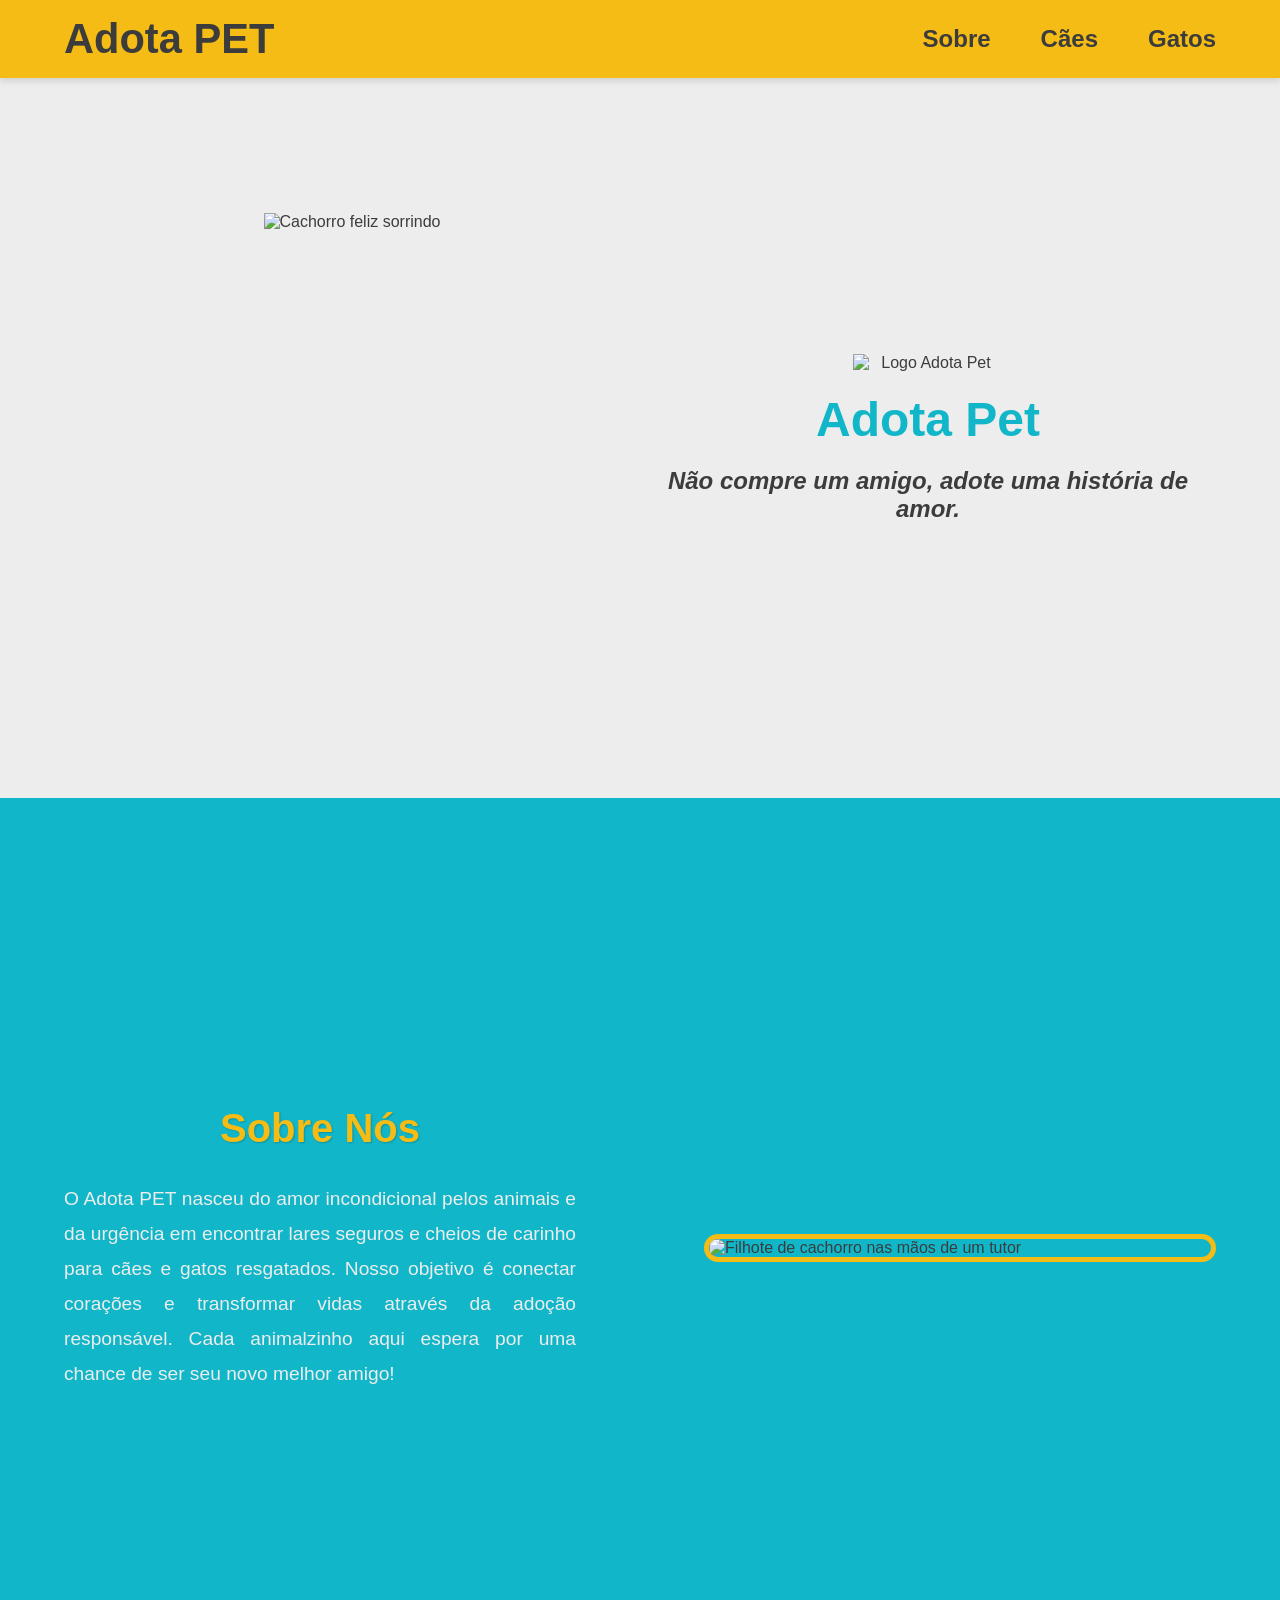
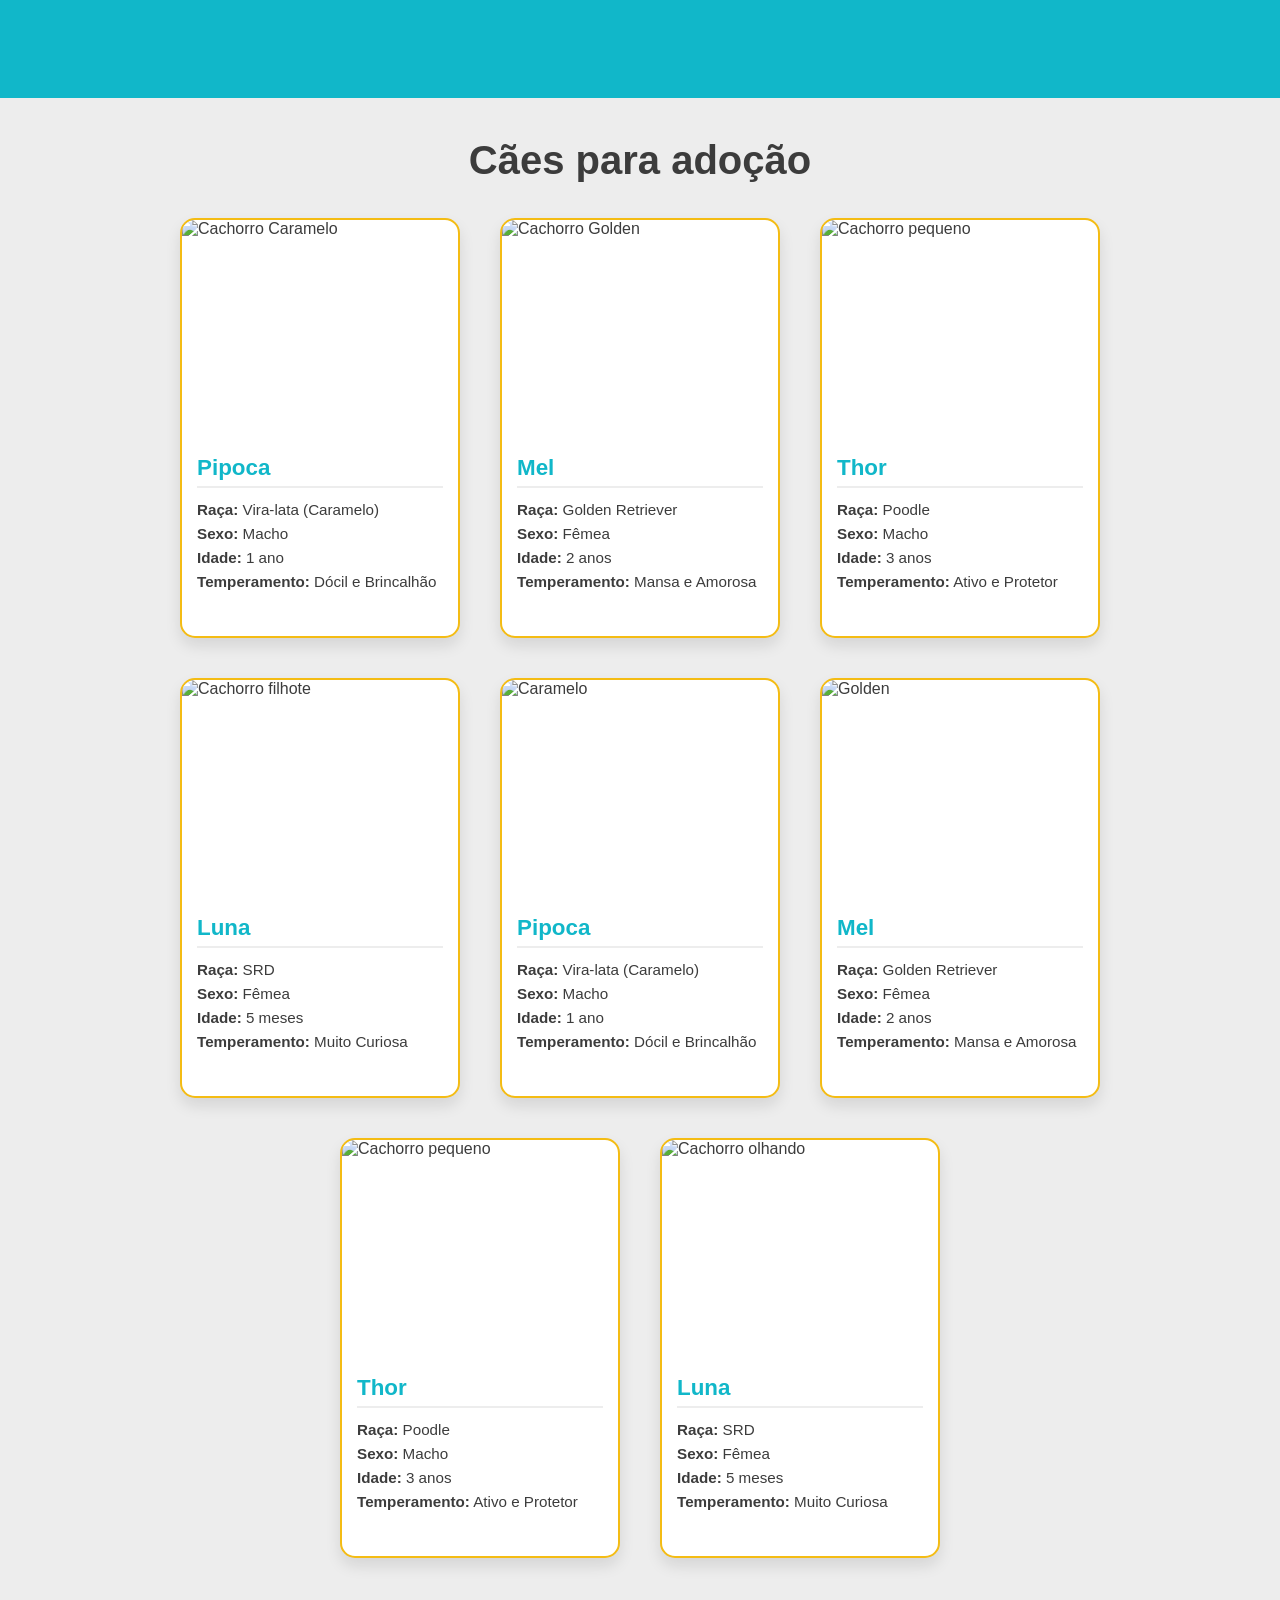
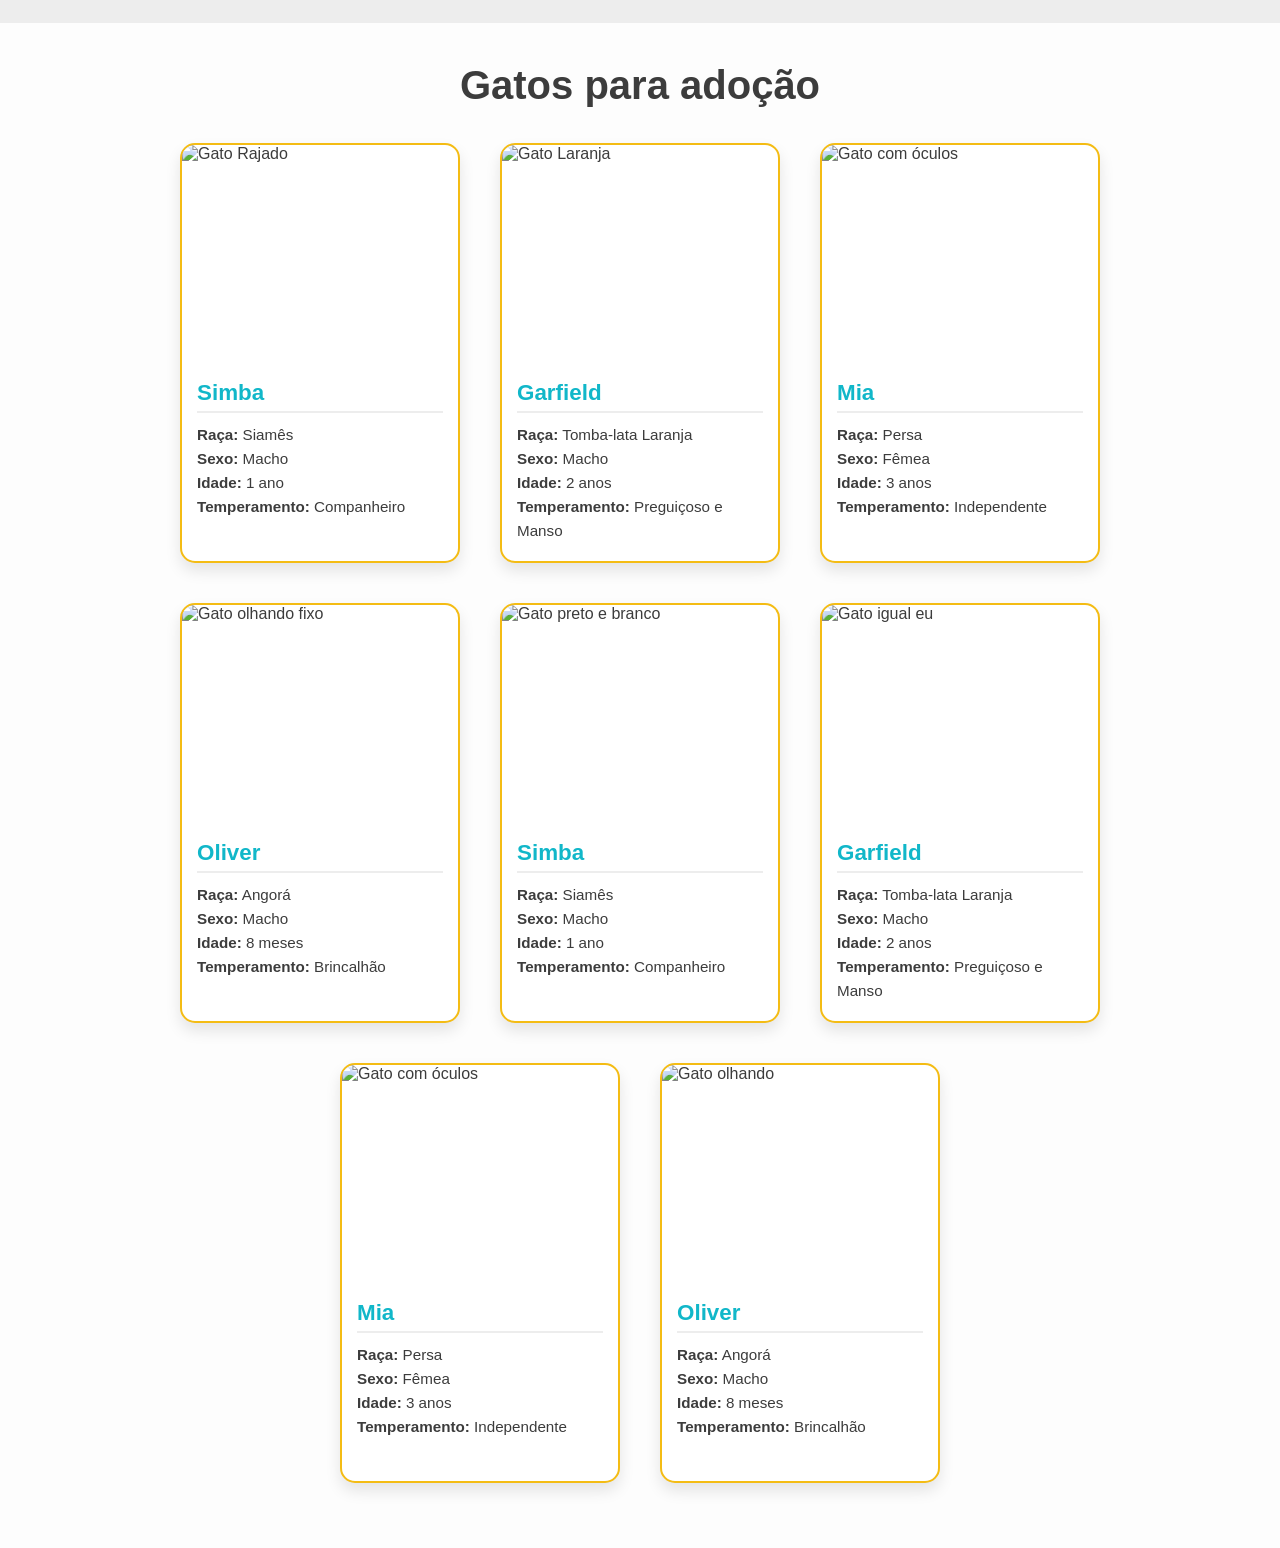
==== index.html @ d6835550 "first.commit" ====
<!DOCTYPE html>
<html lang="pt-br">

<head>
    <meta charset="UTF-8">
    <meta name="viewport" content="width=device-width, initial-scale=1.0">
    <title>Adota PET ❤</title>
    <link rel="stylesheet" href="style.css">
</head>

<body>
    <header>
        <div class="logo">
            <a href="index.html">
                <h1>Adota PET</h1>
            </a>
        </div>
        <nav class="menu">
            <a href="#sobre">Sobre</a>
            <a href="#caes">Cães</a>
            <a href="#gatos">Gatos</a>
        </nav>
    </header>

    <section id="destaque">
        <div class="col-destaque">
            <img src="https://static.vecteezy.com/system/resources/thumbnails/018/871/732/small/cute-and-happy-dog-png.png"
                class="img-destaque" alt="Cachorro feliz sorrindo">
        </div>
        <div class="col-destaque">
            <img src="https://cdn-icons-png.freepik.com/256/13749/13749303.png?semt=ais_white_label"
                class="logo-destaque" alt="Logo Adota Pet">
            <h1>Adota Pet</h1>
            <p>Não compre um amigo, adote uma história de amor.</p>
        </div>
    </section>

    <section id="sobre">
        <div class="col-sobre">
            <h1>Sobre Nós</h1>
            <p>O Adota PET nasceu do amor incondicional pelos animais e da urgência em encontrar lares seguros e cheios
                de carinho para cães e gatos resgatados. Nosso objetivo é conectar corações e transformar vidas através
                da adoção responsável. Cada animalzinho aqui espera por uma chance de ser seu novo melhor amigo!</p>
        </div>
        <div class="col-sobre">
            <img src="https://www.shutterstock.com/image-photo/puppy-little-dog-hands-black-600nw-2709127093.jpg"
                class="img-sobre" alt="Filhote de cachorro nas mãos de um tutor">
        </div>
    </section>

    <section id="caes">
        <h2>Cães para adoção</h2>
        <div class="card-container">
            <article class="card">
                <figure>
                    <img src="https://images.unsplash.com/photo-1543466835-00a7907e9de1?auto=format&fit=crop&q=80&w=400"
                        alt="Cachorro Caramelo">
                </figure>
                <div class="card-info">
                    <h3>Pipoca</h3>
                    <p><strong>Raça:</strong> Vira-lata (Caramelo)</p>
                    <p><strong>Sexo:</strong> Macho</p>
                    <p><strong>Idade:</strong> 1 ano</p>
                    <p><strong>Temperamento:</strong> Dócil e Brincalhão</p>
                </div>
            </article>
            <article class="card">
                <figure>
                    <img src="https://images.unsplash.com/photo-1552053831-71594a27632d?auto=format&fit=crop&q=80&w=400"
                        alt="Cachorro Golden">
                </figure>
                <div class="card-info">
                    <h3>Mel</h3>
                    <p><strong>Raça:</strong> Golden Retriever</p>
                    <p><strong>Sexo:</strong> Fêmea</p>
                    <p><strong>Idade:</strong> 2 anos</p>
                    <p><strong>Temperamento:</strong> Mansa e Amorosa</p>
                </div>
            </article>
            <article class="card">
                <figure>
                    <img src="https://images.unsplash.com/photo-1583511655857-d19b40a7a54e?auto=format&fit=crop&q=80&w=400"
                        alt="Cachorro pequeno">
                </figure>
                <div class="card-info">
                    <h3>Thor</h3>
                    <p><strong>Raça:</strong> Poodle</p>
                    <p><strong>Sexo:</strong> Macho</p>
                    <p><strong>Idade:</strong> 3 anos</p>
                    <p><strong>Temperamento:</strong> Ativo e Protetor</p>
                </div>
            </article>
            <article class="card">
                <figure>
                    <img src="https://images.unsplash.com/photo-1561037404-61cd46aa615b?w=600&auto=format&fit=crop&q=60&ixlib=rb-4.1.0&ixid=M3wxMjA3fDB8MHxzZWFyY2h8M3x8Y2FjaG9ycm9zfGVufDB8fDB8fHww"
                        alt="Cachorro filhote">
                </figure>
                <div class="card-info">
                    <h3>Luna</h3>
                    <p><strong>Raça:</strong> SRD</p>
                    <p><strong>Sexo:</strong> Fêmea</p>
                    <p><strong>Idade:</strong> 5 meses</p>
                    <p><strong>Temperamento:</strong> Muito Curiosa</p>
                </div>
            </article>
            <article class="card">
                <figure>
                    <img src="https://images.unsplash.com/photo-1543466835-00a7907e9de1?auto=format&fit=crop&q=80&w=400"
                        alt="Caramelo">
                </figure>
                <div class="card-info">
                    <h3>Pipoca</h3>
                    <p><strong>Raça:</strong> Vira-lata (Caramelo)</p>
                    <p><strong>Sexo:</strong> Macho</p>
                    <p><strong>Idade:</strong> 1 ano</p>
                    <p><strong>Temperamento:</strong> Dócil e Brincalhão</p>
                </div>
            </article>
            <article class="card">
                <figure>
                    <img src="https://images.unsplash.com/photo-1552053831-71594a27632d?auto=format&fit=crop&q=80&w=400"
                        alt="Golden">
                </figure>
                <div class="card-info">
                    <h3>Mel</h3>
                    <p><strong>Raça:</strong> Golden Retriever</p>
                    <p><strong>Sexo:</strong> Fêmea</p>
                    <p><strong>Idade:</strong> 2 anos</p>
                    <p><strong>Temperamento:</strong> Mansa e Amorosa</p>
                </div>
            </article>
            <article class="card">
                <figure>
                    <img src="https://images.unsplash.com/photo-1583511655857-d19b40a7a54e?auto=format&fit=crop&q=80&w=400"
                        alt="Cachorro pequeno">
                </figure>
                <div class="card-info">
                    <h3>Thor</h3>
                    <p><strong>Raça:</strong> Poodle</p>
                    <p><strong>Sexo:</strong> Macho</p>
                    <p><strong>Idade:</strong> 3 anos</p>
                    <p><strong>Temperamento:</strong> Ativo e Protetor</p>
                </div>
            </article>
            <article class="card">
                <figure>
                    <img src="https://images.unsplash.com/photo-1561037404-61cd46aa615b?w=600&auto=format&fit=crop&q=60&ixlib=rb-4.1.0&ixid=M3wxMjA3fDB8MHxzZWFyY2h8M3x8Y2FjaG9ycm9zfGVufDB8fDB8fHww"
                        alt="Cachorro olhando">
                </figure>
                <div class="card-info">
                    <h3>Luna</h3>
                    <p><strong>Raça:</strong> SRD</p>
                    <p><strong>Sexo:</strong> Fêmea</p>
                    <p><strong>Idade:</strong> 5 meses</p>
                    <p><strong>Temperamento:</strong> Muito Curiosa</p>
                </div>
            </article>
        </div>
    </section>

    <section id="gatos">
        <h2>Gatos para adoção</h2>
        <div class="card-container">
            <article class="card">
                <figure>
                    <img src="https://images.unsplash.com/photo-1514888286974-6c03e2ca1dba?auto=format&fit=crop&q=80&w=400"
                        alt="Gato Rajado">
                </figure>
                <div class="card-info">
                    <h3>Simba</h3>
                    <p><strong>Raça:</strong> Siamês</p>
                    <p><strong>Sexo:</strong> Macho</p>
                    <p><strong>Idade:</strong> 1 ano</p>
                    <p><strong>Temperamento:</strong> Companheiro</p>
                </div>
            </article>
            <article class="card">
                <figure>
                    <img src="https://images.unsplash.com/photo-1573865526739-10659fec78a5?auto=format&fit=crop&q=80&w=400"
                        alt="Gato Laranja">
                </figure>
                <div class="card-info">
                    <h3>Garfield</h3>
                    <p><strong>Raça:</strong> Tomba-lata Laranja</p>
                    <p><strong>Sexo:</strong> Macho</p>
                    <p><strong>Idade:</strong> 2 anos</p>
                    <p><strong>Temperamento:</strong> Preguiçoso e Manso</p>
                </div>
            </article>
            <article class="card">
                <figure>
                    <img src="https://images.unsplash.com/photo-1533738363-b7f9aef128ce?auto=format&fit=crop&q=80&w=400"
                        alt="Gato com óculos">
                </figure>
                <div class="card-info">
                    <h3>Mia</h3>
                    <p><strong>Raça:</strong> Persa</p>
                    <p><strong>Sexo:</strong> Fêmea</p>
                    <p><strong>Idade:</strong> 3 anos</p>
                    <p><strong>Temperamento:</strong> Independente</p>
                </div>
            </article>
            <article class="card">
                <figure>
                    <img src="https://images.unsplash.com/photo-1495360010541-f48722b34f7d?auto=format&fit=crop&q=80&w=400"
                        alt="Gato olhando fixo">
                </figure>
                <div class="card-info">
                    <h3>Oliver</h3>
                    <p><strong>Raça:</strong> Angorá</p>
                    <p><strong>Sexo:</strong> Macho</p>
                    <p><strong>Idade:</strong> 8 meses</p>
                    <p><strong>Temperamento:</strong> Brincalhão</p>
                </div>
            </article>
            <article class="card">
                <figure>
                    <img src="https://images.unsplash.com/photo-1514888286974-6c03e2ca1dba?auto=format&fit=crop&q=80&w=400"
                        alt="Gato preto e branco">
                </figure>
                <div class="card-info">
                    <h3>Simba</h3>
                    <p><strong>Raça:</strong> Siamês</p>
                    <p><strong>Sexo:</strong> Macho</p>
                    <p><strong>Idade:</strong> 1 ano</p>
                    <p><strong>Temperamento:</strong> Companheiro</p>
                </div>
            </article>
            <article class="card">
                <figure>
                    <img src="https://images.unsplash.com/photo-1573865526739-10659fec78a5?auto=format&fit=crop&q=80&w=400"
                        alt="Gato igual eu">
                </figure>
                <div class="card-info">
                    <h3>Garfield</h3>
                    <p><strong>Raça:</strong> Tomba-lata Laranja</p>
                    <p><strong>Sexo:</strong> Macho</p>
                    <p><strong>Idade:</strong> 2 anos</p>
                    <p><strong>Temperamento:</strong> Preguiçoso e Manso</p>
                </div>
            </article>
            <article class="card">
                <figure>
                    <img src="https://images.unsplash.com/photo-1533738363-b7f9aef128ce?auto=format&fit=crop&q=80&w=400"
                        alt="Gato com óculos">
                </figure>
                <div class="card-info">
                    <h3>Mia</h3>
                    <p><strong>Raça:</strong> Persa</p>
                    <p><strong>Sexo:</strong> Fêmea</p>
                    <p><strong>Idade:</strong> 3 anos</p>
                    <p><strong>Temperamento:</strong> Independente</p>
                </div>
            </article>
            <article class="card">
                <figure>
                    <img src="https://images.unsplash.com/photo-1495360010541-f48722b34f7d?auto=format&fit=crop&q=80&w=400"
                        alt="Gato olhando">
                </figure>
                <div class="card-info">
                    <h3>Oliver</h3>
                    <p><strong>Raça:</strong> Angorá</p>
                    <p><strong>Sexo:</strong> Macho</p>
                    <p><strong>Idade:</strong> 8 meses</p>
                    <p><strong>Temperamento:</strong> Brincalhão</p>
                </div>
            </article>
        </div>
    </section>

</body>

</html>
---- style.css ----
/* CSS */

:root {
    --cor-principal: #f4bc14;
    --cor-texto: #3c3c3c;
    --cor-fundo: #ededed;
    --cor-fundo-alternativo: #fdfdfd;
    --cor-secundaria: #11b7c9;
}

* {
    margin: 0;
    padding: 0;
    box-sizing: border-box;
}

body {
    font-family: Verdana, Geneva, Tahoma, sans-serif;
    background-color: var(--cor-fundo);
    color: var(--cor-texto);
}

html {
    scroll-behavior: smooth;
}

a {
    text-decoration: none;
    transition: all 0.3s ease;
}

.logo a {
    color: var(--cor-texto);
    font-size: 1.3em;
    font-weight: bold;
}

.menu {
    display: flex;
    gap: 50px;
}

.menu a {
    color: var(--cor-texto);
    font-size: 1.5em;
    font-weight: bold;
}

.menu a:hover {
    text-decoration: none;
    color: white;
    transform: scale(1.1);
}

header {
    padding: 15px 5%;
    background-color: var(--cor-principal);
    display: flex;
    justify-content: space-between;
    align-items: center;
    position: sticky;
    top: 0;
    z-index: 1000;
    box-shadow: 0 4px 6px rgba(0,0,0,0.1);
}

#destaque {
    min-height: 80vh;
    background-color: var(--cor-fundo);
    display: flex;
    justify-content: center;
    align-items: center;
    padding: 15px 5%;
}

.col-destaque {
    width: 50%;
    height: 500px;
    text-align: center;
    display: flex;
    flex-direction: column;
    justify-content: center;
    align-items: center;
}

.img-destaque {
    height: 100%;
    max-height: 450px;
    margin: 0 auto;
    object-fit: contain;
}

.logo-destaque {
    width: 150px;
}

.col-destaque h1 {
    color: var(--cor-secundaria);
    font-weight: bold;
    font-size: 3.0em;
    margin-top: 20px;
}

.col-destaque p {
    color: var(--cor-texto);
    font-size: 1.5em;
    margin-top: 20px;
    font-style: italic;
    font-weight: bold;
}

#sobre {
    min-height: 100vh;
    display: flex;
    justify-content: center;
    align-items: center;
    background-color: var(--cor-secundaria);
}

.col-sobre {
    width: 50%;
    height: 100vh;
    padding: 20px 5%;
    display: flex;
    justify-content: center;
    align-items: center;
    flex-direction: column;
}

.img-sobre {
    width: 100%;
    max-height: 400px;
    object-fit: cover;
    border-radius: 20px;
    border: 5px solid var(--cor-principal);
}

.col-sobre h1 {
    font-size: 2.5em;
    margin-bottom: 30px;
    color: var(--cor-principal);
    text-shadow: 1px 1px 2px rgba(0,0,0,0.2);
}

.col-sobre p {
    font-size: 1.2em;
    line-height: 35px;
    font-weight: 400;
    color: var(--cor-fundo);
    text-align: justify;
}

#caes {
    min-height: 100vh;
    background-color: var(--cor-fundo);
    padding-bottom: 50px;
}

#gatos {
    min-height: 100vh;
    background-color: var(--cor-fundo-alternativo);
    padding-bottom: 50px;
}

#gatos h2, #caes h2 {
    font-size: 2.5em;
    width: 100%;
    padding: 40px 20px 20px 20px;
    text-align: center;
    color: var(--cor-texto);
}

.card-container {
    padding: 15px 5%;
    display: flex;
    flex-direction: row;
    flex-wrap: wrap;
    justify-content: center;
    gap: 40px;
}

.card {
    width: 280px;
    height: 420px;
    border: 2px solid var(--cor-principal);
    border-radius: 15px;
    box-shadow: 0 8px 15px rgba(0, 0, 0, 0.1);
    background-color: white;
    overflow: hidden;
    transition: transform 0.3s ease, box-shadow 0.3s ease;
}

.card figure {
    width: 100%;
    height: 220px;
    overflow: hidden;
}

.card figure img {
    width: 100%;
    height: 100%;
    object-fit: cover;
}

.card-info {
    padding: 15px;
}

.card h3 {
    font-size: 1.4em;
    color: var(--cor-secundaria);
    margin-bottom: 10px;
    border-bottom: 2px solid var(--cor-fundo);
    padding-bottom: 5px;
}

.card p {
    font-size: 0.95em;
    line-height: 24px;
    color: var(--cor-texto);
}
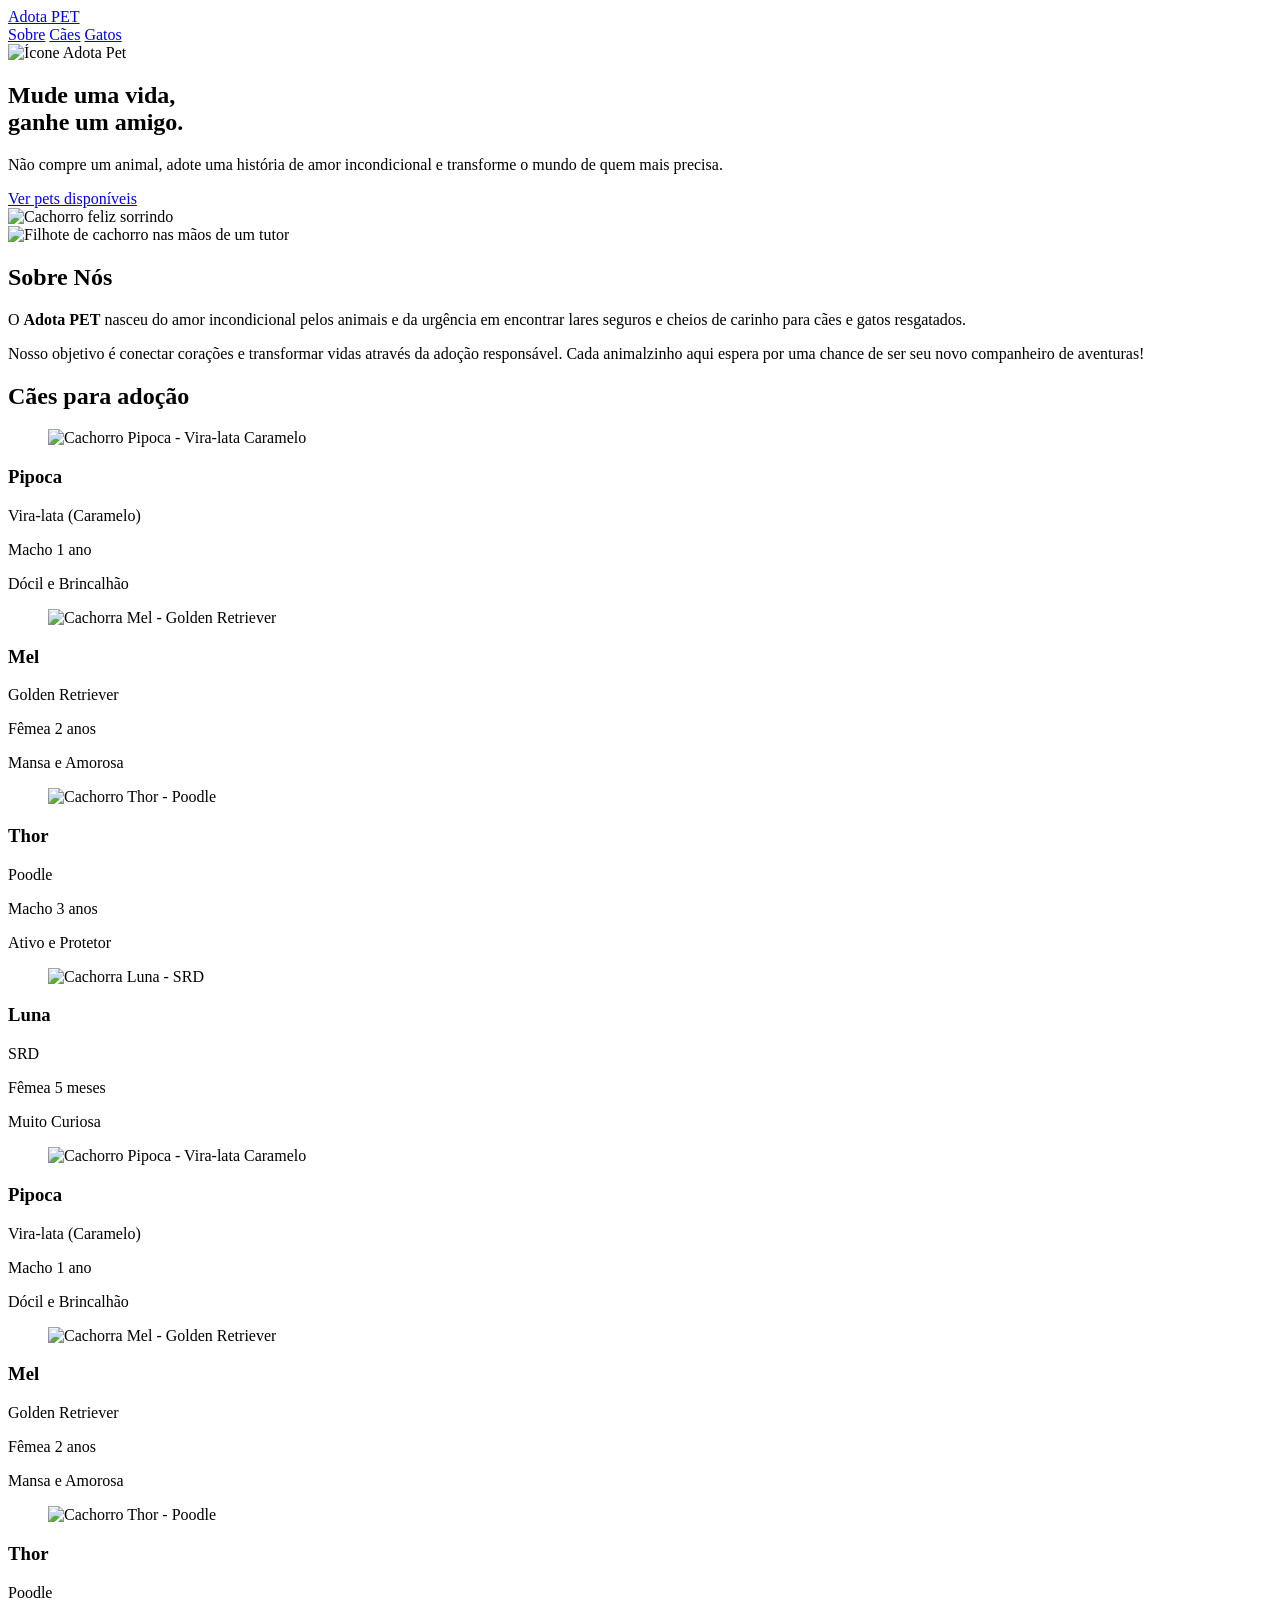
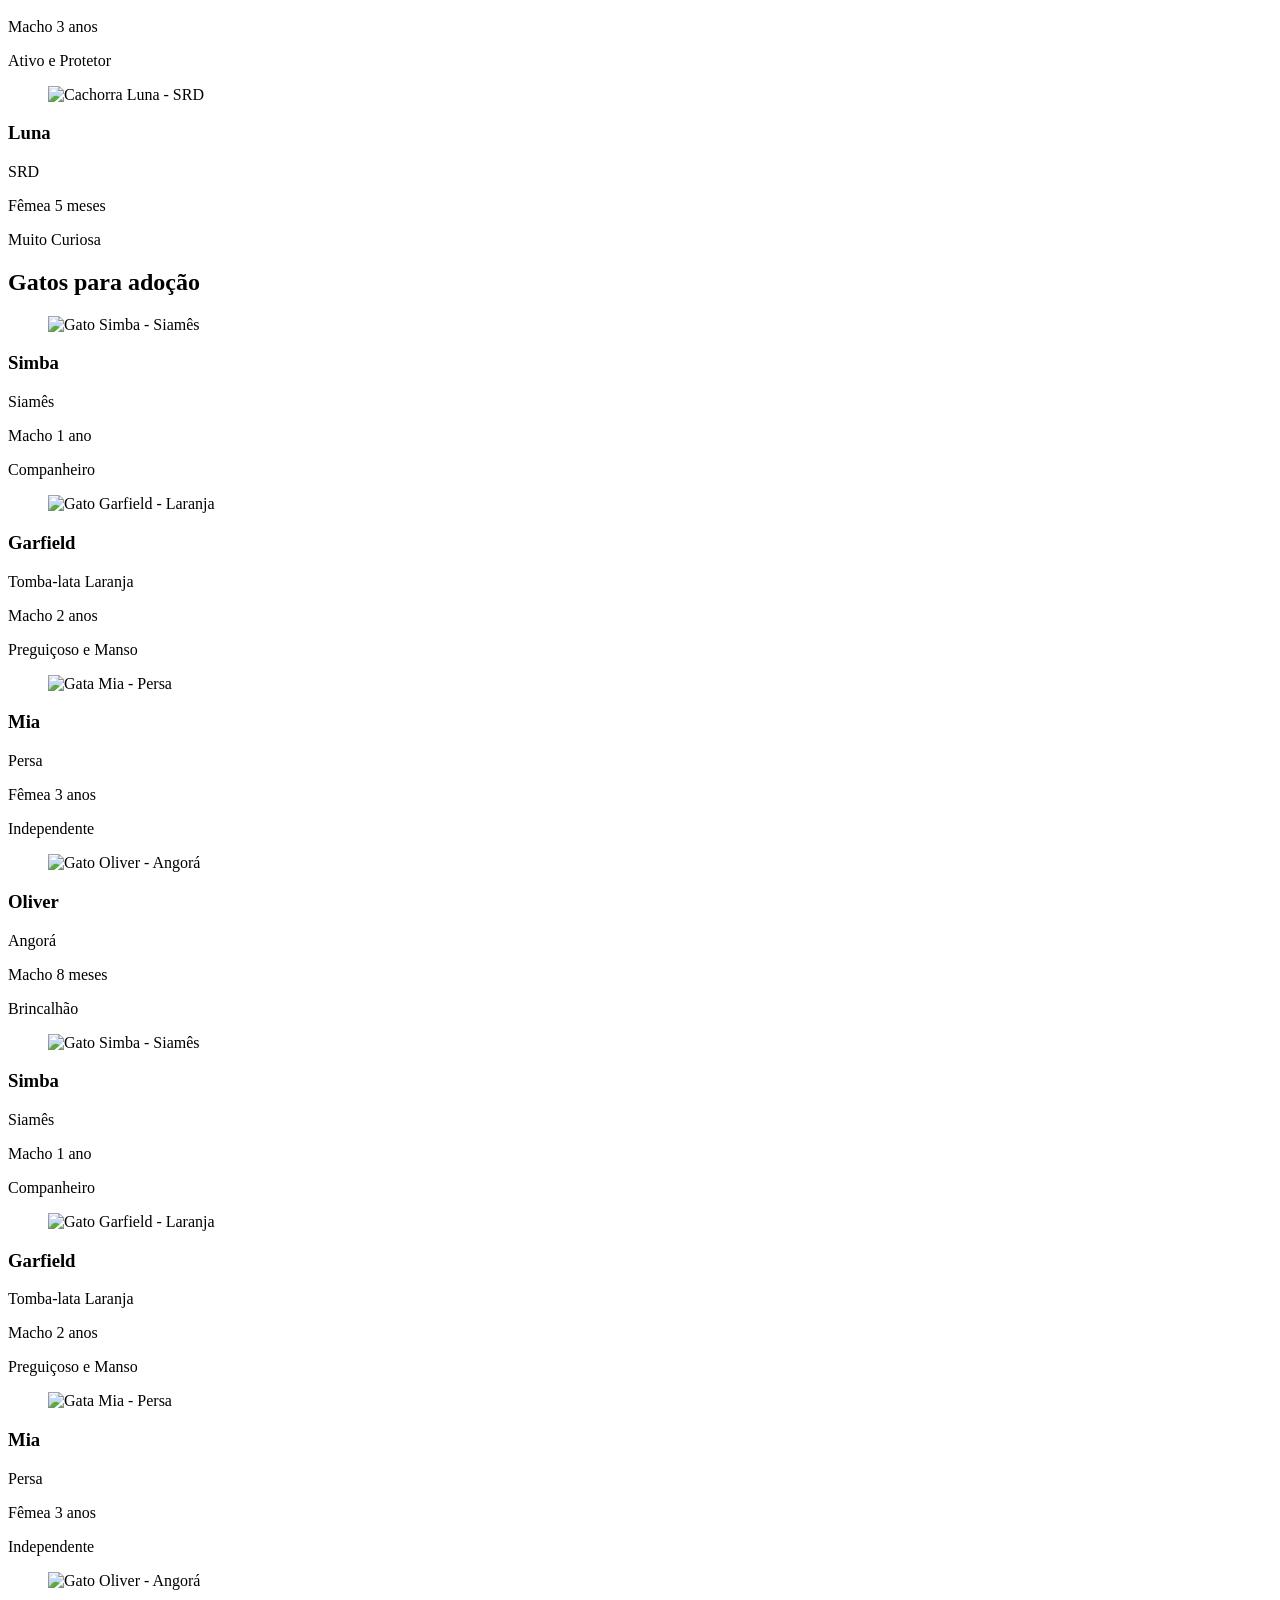
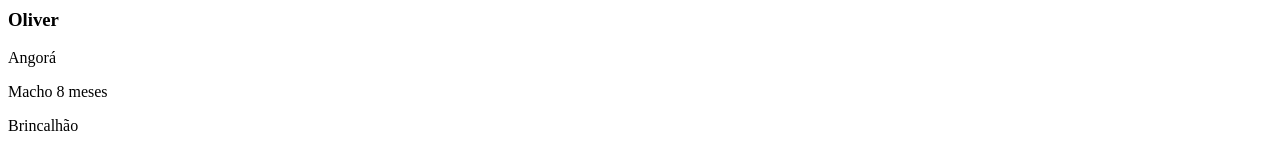
==== commit 2a72ae7f: "Alteração" ====
--- a/index.html
+++ b/index.html
@@ -4,15 +4,22 @@
 <head>
     <meta charset="UTF-8">
     <meta name="viewport" content="width=device-width, initial-scale=1.0">
-    <title>Adota PET ❤</title>
-    <link rel="stylesheet" href="style.css">
+    <title>Adota PET ❤ | Encontre seu novo melhor amigo</title>
+
+    <!-- Google Fonts: Plus Jakarta Sans para um visual limpo e premium -->
+    <link rel="preconnect" href="https://fonts.googleapis.com">
+    <link rel="preconnect" href="https://fonts.gstatic.com" crossorigin>
+    <link href="https://fonts.googleapis.com/css2?family=Plus+Jakarta+Sans:wght@400;500;600;700;800&display=swap"
+        rel="stylesheet">
+
+    <link rel="stylesheet" href="style1.css">
 </head>
 
 <body>
-    <header>
+    <header id="header">
         <div class="logo">
             <a href="index.html">
-                <h1>Adota PET</h1>
+                <span class="logo-highlight">Adota</span> PET
             </a>
         </div>
         <nav class="menu">
@@ -22,252 +29,328 @@
         </nav>
     </header>
 
-    <section id="destaque">
-        <div class="col-destaque">
-            <img src="https://static.vecteezy.com/system/resources/thumbnails/018/871/732/small/cute-and-happy-dog-png.png"
-                class="img-destaque" alt="Cachorro feliz sorrindo">
-        </div>
-        <div class="col-destaque">
-            <img src="https://cdn-icons-png.freepik.com/256/13749/13749303.png?semt=ais_white_label"
-                class="logo-destaque" alt="Logo Adota Pet">
-            <h1>Adota Pet</h1>
-            <p>Não compre um amigo, adote uma história de amor.</p>
-        </div>
-    </section>
-
-    <section id="sobre">
-        <div class="col-sobre">
-            <h1>Sobre Nós</h1>
-            <p>O Adota PET nasceu do amor incondicional pelos animais e da urgência em encontrar lares seguros e cheios
-                de carinho para cães e gatos resgatados. Nosso objetivo é conectar corações e transformar vidas através
-                da adoção responsável. Cada animalzinho aqui espera por uma chance de ser seu novo melhor amigo!</p>
-        </div>
-        <div class="col-sobre">
-            <img src="https://www.shutterstock.com/image-photo/puppy-little-dog-hands-black-600nw-2709127093.jpg"
-                class="img-sobre" alt="Filhote de cachorro nas mãos de um tutor">
-        </div>
-    </section>
-
-    <section id="caes">
-        <h2>Cães para adoção</h2>
-        <div class="card-container">
-            <article class="card">
-                <figure>
-                    <img src="https://images.unsplash.com/photo-1543466835-00a7907e9de1?auto=format&fit=crop&q=80&w=400"
-                        alt="Cachorro Caramelo">
-                </figure>
-                <div class="card-info">
-                    <h3>Pipoca</h3>
-                    <p><strong>Raça:</strong> Vira-lata (Caramelo)</p>
-                    <p><strong>Sexo:</strong> Macho</p>
-                    <p><strong>Idade:</strong> 1 ano</p>
-                    <p><strong>Temperamento:</strong> Dócil e Brincalhão</p>
-                </div>
-            </article>
-            <article class="card">
-                <figure>
-                    <img src="https://images.unsplash.com/photo-1552053831-71594a27632d?auto=format&fit=crop&q=80&w=400"
-                        alt="Cachorro Golden">
-                </figure>
-                <div class="card-info">
-                    <h3>Mel</h3>
-                    <p><strong>Raça:</strong> Golden Retriever</p>
-                    <p><strong>Sexo:</strong> Fêmea</p>
-                    <p><strong>Idade:</strong> 2 anos</p>
-                    <p><strong>Temperamento:</strong> Mansa e Amorosa</p>
-                </div>
-            </article>
-            <article class="card">
-                <figure>
-                    <img src="https://images.unsplash.com/photo-1583511655857-d19b40a7a54e?auto=format&fit=crop&q=80&w=400"
-                        alt="Cachorro pequeno">
-                </figure>
-                <div class="card-info">
-                    <h3>Thor</h3>
-                    <p><strong>Raça:</strong> Poodle</p>
-                    <p><strong>Sexo:</strong> Macho</p>
-                    <p><strong>Idade:</strong> 3 anos</p>
-                    <p><strong>Temperamento:</strong> Ativo e Protetor</p>
-                </div>
-            </article>
-            <article class="card">
-                <figure>
-                    <img src="https://images.unsplash.com/photo-1561037404-61cd46aa615b?w=600&auto=format&fit=crop&q=60&ixlib=rb-4.1.0&ixid=M3wxMjA3fDB8MHxzZWFyY2h8M3x8Y2FjaG9ycm9zfGVufDB8fDB8fHww"
-                        alt="Cachorro filhote">
-                </figure>
-                <div class="card-info">
-                    <h3>Luna</h3>
-                    <p><strong>Raça:</strong> SRD</p>
-                    <p><strong>Sexo:</strong> Fêmea</p>
-                    <p><strong>Idade:</strong> 5 meses</p>
-                    <p><strong>Temperamento:</strong> Muito Curiosa</p>
-                </div>
-            </article>
-            <article class="card">
-                <figure>
-                    <img src="https://images.unsplash.com/photo-1543466835-00a7907e9de1?auto=format&fit=crop&q=80&w=400"
-                        alt="Caramelo">
-                </figure>
-                <div class="card-info">
-                    <h3>Pipoca</h3>
-                    <p><strong>Raça:</strong> Vira-lata (Caramelo)</p>
-                    <p><strong>Sexo:</strong> Macho</p>
-                    <p><strong>Idade:</strong> 1 ano</p>
-                    <p><strong>Temperamento:</strong> Dócil e Brincalhão</p>
-                </div>
-            </article>
-            <article class="card">
-                <figure>
-                    <img src="https://images.unsplash.com/photo-1552053831-71594a27632d?auto=format&fit=crop&q=80&w=400"
-                        alt="Golden">
-                </figure>
-                <div class="card-info">
-                    <h3>Mel</h3>
-                    <p><strong>Raça:</strong> Golden Retriever</p>
-                    <p><strong>Sexo:</strong> Fêmea</p>
-                    <p><strong>Idade:</strong> 2 anos</p>
-                    <p><strong>Temperamento:</strong> Mansa e Amorosa</p>
-                </div>
-            </article>
-            <article class="card">
-                <figure>
-                    <img src="https://images.unsplash.com/photo-1583511655857-d19b40a7a54e?auto=format&fit=crop&q=80&w=400"
-                        alt="Cachorro pequeno">
-                </figure>
-                <div class="card-info">
-                    <h3>Thor</h3>
-                    <p><strong>Raça:</strong> Poodle</p>
-                    <p><strong>Sexo:</strong> Macho</p>
-                    <p><strong>Idade:</strong> 3 anos</p>
-                    <p><strong>Temperamento:</strong> Ativo e Protetor</p>
-                </div>
-            </article>
-            <article class="card">
-                <figure>
-                    <img src="https://images.unsplash.com/photo-1561037404-61cd46aa615b?w=600&auto=format&fit=crop&q=60&ixlib=rb-4.1.0&ixid=M3wxMjA3fDB8MHxzZWFyY2h8M3x8Y2FjaG9ycm9zfGVufDB8fDB8fHww"
-                        alt="Cachorro olhando">
-                </figure>
-                <div class="card-info">
-                    <h3>Luna</h3>
-                    <p><strong>Raça:</strong> SRD</p>
-                    <p><strong>Sexo:</strong> Fêmea</p>
-                    <p><strong>Idade:</strong> 5 meses</p>
-                    <p><strong>Temperamento:</strong> Muito Curiosa</p>
-                </div>
-            </article>
-        </div>
-    </section>
-
-    <section id="gatos">
-        <h2>Gatos para adoção</h2>
-        <div class="card-container">
-            <article class="card">
-                <figure>
-                    <img src="https://images.unsplash.com/photo-1514888286974-6c03e2ca1dba?auto=format&fit=crop&q=80&w=400"
-                        alt="Gato Rajado">
-                </figure>
-                <div class="card-info">
-                    <h3>Simba</h3>
-                    <p><strong>Raça:</strong> Siamês</p>
-                    <p><strong>Sexo:</strong> Macho</p>
-                    <p><strong>Idade:</strong> 1 ano</p>
-                    <p><strong>Temperamento:</strong> Companheiro</p>
-                </div>
-            </article>
-            <article class="card">
-                <figure>
-                    <img src="https://images.unsplash.com/photo-1573865526739-10659fec78a5?auto=format&fit=crop&q=80&w=400"
-                        alt="Gato Laranja">
-                </figure>
-                <div class="card-info">
-                    <h3>Garfield</h3>
-                    <p><strong>Raça:</strong> Tomba-lata Laranja</p>
-                    <p><strong>Sexo:</strong> Macho</p>
-                    <p><strong>Idade:</strong> 2 anos</p>
-                    <p><strong>Temperamento:</strong> Preguiçoso e Manso</p>
-                </div>
-            </article>
-            <article class="card">
-                <figure>
-                    <img src="https://images.unsplash.com/photo-1533738363-b7f9aef128ce?auto=format&fit=crop&q=80&w=400"
-                        alt="Gato com óculos">
-                </figure>
-                <div class="card-info">
-                    <h3>Mia</h3>
-                    <p><strong>Raça:</strong> Persa</p>
-                    <p><strong>Sexo:</strong> Fêmea</p>
-                    <p><strong>Idade:</strong> 3 anos</p>
-                    <p><strong>Temperamento:</strong> Independente</p>
-                </div>
-            </article>
-            <article class="card">
-                <figure>
-                    <img src="https://images.unsplash.com/photo-1495360010541-f48722b34f7d?auto=format&fit=crop&q=80&w=400"
-                        alt="Gato olhando fixo">
-                </figure>
-                <div class="card-info">
-                    <h3>Oliver</h3>
-                    <p><strong>Raça:</strong> Angorá</p>
-                    <p><strong>Sexo:</strong> Macho</p>
-                    <p><strong>Idade:</strong> 8 meses</p>
-                    <p><strong>Temperamento:</strong> Brincalhão</p>
-                </div>
-            </article>
-            <article class="card">
-                <figure>
-                    <img src="https://images.unsplash.com/photo-1514888286974-6c03e2ca1dba?auto=format&fit=crop&q=80&w=400"
-                        alt="Gato preto e branco">
-                </figure>
-                <div class="card-info">
-                    <h3>Simba</h3>
-                    <p><strong>Raça:</strong> Siamês</p>
-                    <p><strong>Sexo:</strong> Macho</p>
-                    <p><strong>Idade:</strong> 1 ano</p>
-                    <p><strong>Temperamento:</strong> Companheiro</p>
-                </div>
-            </article>
-            <article class="card">
-                <figure>
-                    <img src="https://images.unsplash.com/photo-1573865526739-10659fec78a5?auto=format&fit=crop&q=80&w=400"
-                        alt="Gato igual eu">
-                </figure>
-                <div class="card-info">
-                    <h3>Garfield</h3>
-                    <p><strong>Raça:</strong> Tomba-lata Laranja</p>
-                    <p><strong>Sexo:</strong> Macho</p>
-                    <p><strong>Idade:</strong> 2 anos</p>
-                    <p><strong>Temperamento:</strong> Preguiçoso e Manso</p>
-                </div>
-            </article>
-            <article class="card">
-                <figure>
-                    <img src="https://images.unsplash.com/photo-1533738363-b7f9aef128ce?auto=format&fit=crop&q=80&w=400"
-                        alt="Gato com óculos">
-                </figure>
-                <div class="card-info">
-                    <h3>Mia</h3>
-                    <p><strong>Raça:</strong> Persa</p>
-                    <p><strong>Sexo:</strong> Fêmea</p>
-                    <p><strong>Idade:</strong> 3 anos</p>
-                    <p><strong>Temperamento:</strong> Independente</p>
-                </div>
-            </article>
-            <article class="card">
-                <figure>
-                    <img src="https://images.unsplash.com/photo-1495360010541-f48722b34f7d?auto=format&fit=crop&q=80&w=400"
-                        alt="Gato olhando">
-                </figure>
-                <div class="card-info">
-                    <h3>Oliver</h3>
-                    <p><strong>Raça:</strong> Angorá</p>
-                    <p><strong>Sexo:</strong> Macho</p>
-                    <p><strong>Idade:</strong> 8 meses</p>
-                    <p><strong>Temperamento:</strong> Brincalhão</p>
-                </div>
-            </article>
-        </div>
-    </section>
-
+    <main>
+        <section id="destaque">
+            <div class="container destaque-container">
+                <div class="col-destaque text-content">
+                    <img src="https://cdn-icons-png.freepik.com/256/13749/13749303.png?semt=ais_white_label"
+                        class="logo-destaque" alt="Ícone Adota Pet">
+                    <h1>Mude uma vida,<br>ganhe um <span>amigo.</span></h1>
+                    <p>Não compre um animal, adote uma história de amor incondicional e transforme o mundo de quem mais
+                        precisa.</p>
+                    <a href="#caes" class="btn-primary">Ver pets disponíveis</a>
+                </div>
+                <div class="col-destaque image-content">
+                    <img src="https://static.vecteezy.com/system/resources/thumbnails/018/871/732/small/cute-and-happy-dog-png.png"
+                        class="img-destaque" alt="Cachorro feliz sorrindo">
+                </div>
+            </div>
+        </section>
+
+        <section id="sobre">
+            <div class="container sobre-container">
+                <div class="col-sobre image-content">
+                    <div class="image-wrapper">
+                        <img src="https://www.shutterstock.com/image-photo/puppy-little-dog-hands-black-600nw-2709127093.jpg"
+                            class="img-sobre" alt="Filhote de cachorro nas mãos de um tutor" loading="lazy">
+                    </div>
+                </div>
+                <div class="col-sobre text-content">
+                    <h2>Sobre Nós</h2>
+                    <p>O <strong>Adota PET</strong> nasceu do amor incondicional pelos animais e da urgência em
+                        encontrar lares seguros e cheios de carinho para cães e gatos resgatados.</p>
+                    <p>Nosso objetivo é conectar corações e transformar vidas através da adoção responsável. Cada
+                        animalzinho aqui espera por uma chance de ser seu novo companheiro de aventuras!</p>
+                </div>
+            </div>
+        </section>
+
+        <section id="caes" class="pet-section">
+            <div class="container">
+                <h2 class="section-title">Cães para adoção</h2>
+                <div class="card-grid">
+                    <!-- Pet 1 -->
+                    <article class="card">
+                        <figure>
+                            <img src="https://images.unsplash.com/photo-1543466835-00a7907e9de1?auto=format&fit=crop&q=80&w=400"
+                                alt="Cachorro Pipoca - Vira-lata Caramelo" loading="lazy">
+                        </figure>
+                        <div class="card-info">
+                            <h3>Pipoca</h3>
+                            <p class="breed">Vira-lata (Caramelo)</p>
+                            <div class="badges">
+                                <span class="badge badge-male">Macho</span>
+                                <span class="badge badge-age">1 ano</span>
+                            </div>
+                            <p class="temperament">Dócil e Brincalhão</p>
+                        </div>
+                    </article>
+
+                    <!-- Pet 2 -->
+                    <article class="card">
+                        <figure>
+                            <img src="https://images.unsplash.com/photo-1552053831-71594a27632d?auto=format&fit=crop&q=80&w=400"
+                                alt="Cachorra Mel - Golden Retriever" loading="lazy">
+                        </figure>
+                        <div class="card-info">
+                            <h3>Mel</h3>
+                            <p class="breed">Golden Retriever</p>
+                            <div class="badges">
+                                <span class="badge badge-female">Fêmea</span>
+                                <span class="badge badge-age">2 anos</span>
+                            </div>
+                            <p class="temperament">Mansa e Amorosa</p>
+                        </div>
+                    </article>
+
+                    <!-- Pet 3 -->
+                    <article class="card">
+                        <figure>
+                            <img src="https://images.unsplash.com/photo-1583511655857-d19b40a7a54e?auto=format&fit=crop&q=80&w=400"
+                                alt="Cachorro Thor - Poodle" loading="lazy">
+                        </figure>
+                        <div class="card-info">
+                            <h3>Thor</h3>
+                            <p class="breed">Poodle</p>
+                            <div class="badges">
+                                <span class="badge badge-male">Macho</span>
+                                <span class="badge badge-age">3 anos</span>
+                            </div>
+                            <p class="temperament">Ativo e Protetor</p>
+                        </div>
+                    </article>
+
+                    <!-- Pet 4 -->
+                    <article class="card">
+                        <figure>
+                            <img src="https://images.unsplash.com/photo-1561037404-61cd46aa615b?w=600&auto=format&fit=crop&q=60&ixlib=rb-4.1.0&ixid=M3wxMjA3fDB8MHxzZWFyY2h8M3x8Y2FjaG9ycm9zfGVufDB8fDB8fHww"
+                                alt="Cachorra Luna - SRD" loading="lazy">
+                        </figure>
+                        <div class="card-info">
+                            <h3>Luna</h3>
+                            <p class="breed">SRD</p>
+                            <div class="badges">
+                                <span class="badge badge-female">Fêmea</span>
+                                <span class="badge badge-age">5 meses</span>
+                            </div>
+                            <p class="temperament">Muito Curiosa</p>
+                        </div>
+                    </article>
+
+                    <!-- Pet 1 -->
+                    <article class="card">
+                        <figure>
+                            <img src="https://images.unsplash.com/photo-1543466835-00a7907e9de1?auto=format&fit=crop&q=80&w=400"
+                                alt="Cachorro Pipoca - Vira-lata Caramelo" loading="lazy">
+                        </figure>
+                        <div class="card-info">
+                            <h3>Pipoca</h3>
+                            <p class="breed">Vira-lata (Caramelo)</p>
+                            <div class="badges">
+                                <span class="badge badge-male">Macho</span>
+                                <span class="badge badge-age">1 ano</span>
+                            </div>
+                            <p class="temperament">Dócil e Brincalhão</p>
+                        </div>
+                    </article>
+
+                    <!-- Pet 2 -->
+                    <article class="card">
+                        <figure>
+                            <img src="https://images.unsplash.com/photo-1552053831-71594a27632d?auto=format&fit=crop&q=80&w=400"
+                                alt="Cachorra Mel - Golden Retriever" loading="lazy">
+                        </figure>
+                        <div class="card-info">
+                            <h3>Mel</h3>
+                            <p class="breed">Golden Retriever</p>
+                            <div class="badges">
+                                <span class="badge badge-female">Fêmea</span>
+                                <span class="badge badge-age">2 anos</span>
+                            </div>
+                            <p class="temperament">Mansa e Amorosa</p>
+                        </div>
+                    </article>
+
+                    <!-- Pet 3 -->
+                    <article class="card">
+                        <figure>
+                            <img src="https://images.unsplash.com/photo-1583511655857-d19b40a7a54e?auto=format&fit=crop&q=80&w=400"
+                                alt="Cachorro Thor - Poodle" loading="lazy">
+                        </figure>
+                        <div class="card-info">
+                            <h3>Thor</h3>
+                            <p class="breed">Poodle</p>
+                            <div class="badges">
+                                <span class="badge badge-male">Macho</span>
+                                <span class="badge badge-age">3 anos</span>
+                            </div>
+                            <p class="temperament">Ativo e Protetor</p>
+                        </div>
+                    </article>
+
+                    <!-- Pet 4 -->
+                    <article class="card">
+                        <figure>
+                            <img src="https://images.unsplash.com/photo-1561037404-61cd46aa615b?w=600&auto=format&fit=crop&q=60&ixlib=rb-4.1.0&ixid=M3wxMjA3fDB8MHxzZWFyY2h8M3x8Y2FjaG9ycm9zfGVufDB8fDB8fHww"
+                                alt="Cachorra Luna - SRD" loading="lazy">
+                        </figure>
+                        <div class="card-info">
+                            <h3>Luna</h3>
+                            <p class="breed">SRD</p>
+                            <div class="badges">
+                                <span class="badge badge-female">Fêmea</span>
+                                <span class="badge badge-age">5 meses</span>
+                            </div>
+                            <p class="temperament">Muito Curiosa</p>
+                        </div>
+                    </article>
+                </div>
+            </div>
+        </section>
+
+        <section id="gatos" class="pet-section bg-alt">
+            <div class="container">
+                <h2 class="section-title">Gatos para adoção</h2>
+                <div class="card-grid">
+                    <!-- Pet 1 -->
+                    <article class="card">
+                        <figure>
+                            <img src="https://images.unsplash.com/photo-1514888286974-6c03e2ca1dba?auto=format&fit=crop&q=80&w=400"
+                                alt="Gato Simba - Siamês" loading="lazy">
+                        </figure>
+                        <div class="card-info">
+                            <h3>Simba</h3>
+                            <p class="breed">Siamês</p>
+                            <div class="badges">
+                                <span class="badge badge-male">Macho</span>
+                                <span class="badge badge-age">1 ano</span>
+                            </div>
+                            <p class="temperament">Companheiro</p>
+                        </div>
+                    </article>
+
+                    <!-- Pet 2 -->
+                    <article class="card">
+                        <figure>
+                            <img src="https://images.unsplash.com/photo-1573865526739-10659fec78a5?auto=format&fit=crop&q=80&w=400"
+                                alt="Gato Garfield - Laranja" loading="lazy">
+                        </figure>
+                        <div class="card-info">
+                            <h3>Garfield</h3>
+                            <p class="breed">Tomba-lata Laranja</p>
+                            <div class="badges">
+                                <span class="badge badge-male">Macho</span>
+                                <span class="badge badge-age">2 anos</span>
+                            </div>
+                            <p class="temperament">Preguiçoso e Manso</p>
+                        </div>
+                    </article>
+
+                    <!-- Pet 3 -->
+                    <article class="card">
+                        <figure>
+                            <img src="https://images.unsplash.com/photo-1533738363-b7f9aef128ce?auto=format&fit=crop&q=80&w=400"
+                                alt="Gata Mia - Persa" loading="lazy">
+                        </figure>
+                        <div class="card-info">
+                            <h3>Mia</h3>
+                            <p class="breed">Persa</p>
+                            <div class="badges">
+                                <span class="badge badge-female">Fêmea</span>
+                                <span class="badge badge-age">3 anos</span>
+                            </div>
+                            <p class="temperament">Independente</p>
+                        </div>
+                    </article>
+
+                    <!-- Pet 4 -->
+                    <article class="card">
+                        <figure>
+                            <img src="https://images.unsplash.com/photo-1495360010541-f48722b34f7d?auto=format&fit=crop&q=80&w=400"
+                                alt="Gato Oliver - Angorá" loading="lazy">
+                        </figure>
+                        <div class="card-info">
+                            <h3>Oliver</h3>
+                            <p class="breed">Angorá</p>
+                            <div class="badges">
+                                <span class="badge badge-male">Macho</span>
+                                <span class="badge badge-age">8 meses</span>
+                            </div>
+                            <p class="temperament">Brincalhão</p>
+                        </div>
+                    </article>
+
+                    <!-- Pet 1 -->
+                    <article class="card">
+                        <figure>
+                            <img src="https://images.unsplash.com/photo-1514888286974-6c03e2ca1dba?auto=format&fit=crop&q=80&w=400"
+                                alt="Gato Simba - Siamês" loading="lazy">
+                        </figure>
+                        <div class="card-info">
+                            <h3>Simba</h3>
+                            <p class="breed">Siamês</p>
+                            <div class="badges">
+                                <span class="badge badge-male">Macho</span>
+                                <span class="badge badge-age">1 ano</span>
+                            </div>
+                            <p class="temperament">Companheiro</p>
+                        </div>
+                    </article>
+
+                    <!-- Pet 2 -->
+                    <article class="card">
+                        <figure>
+                            <img src="https://images.unsplash.com/photo-1573865526739-10659fec78a5?auto=format&fit=crop&q=80&w=400"
+                                alt="Gato Garfield - Laranja" loading="lazy">
+                        </figure>
+                        <div class="card-info">
+                            <h3>Garfield</h3>
+                            <p class="breed">Tomba-lata Laranja</p>
+                            <div class="badges">
+                                <span class="badge badge-male">Macho</span>
+                                <span class="badge badge-age">2 anos</span>
+                            </div>
+                            <p class="temperament">Preguiçoso e Manso</p>
+                        </div>
+                    </article>
+
+                    <!-- Pet 3 -->
+                    <article class="card">
+                        <figure>
+                            <img src="https://images.unsplash.com/photo-1533738363-b7f9aef128ce?auto=format&fit=crop&q=80&w=400"
+                                alt="Gata Mia - Persa" loading="lazy">
+                        </figure>
+                        <div class="card-info">
+                            <h3>Mia</h3>
+                            <p class="breed">Persa</p>
+                            <div class="badges">
+                                <span class="badge badge-female">Fêmea</span>
+                                <span class="badge badge-age">3 anos</span>
+                            </div>
+                            <p class="temperament">Independente</p>
+                        </div>
+                    </article>
+
+                    <!-- Pet 4 -->
+                    <article class="card">
+                        <figure>
+                            <img src="https://images.unsplash.com/photo-1495360010541-f48722b34f7d?auto=format&fit=crop&q=80&w=400"
+                                alt="Gato Oliver - Angorá" loading="lazy">
+                        </figure>
+                        <div class="card-info">
+                            <h3>Oliver</h3>
+                            <p class="breed">Angorá</p>
+                            <div class="badges">
+                                <span class="badge badge-male">Macho</span>
+                                <span class="badge badge-age">8 meses</span>
+                            </div>
+                            <p class="temperament">Brincalhão</p>
+                        </div>
+                    </article>
+                </div>
+            </div>
+        </section>
+    </main>
 </body>
 
 </html>
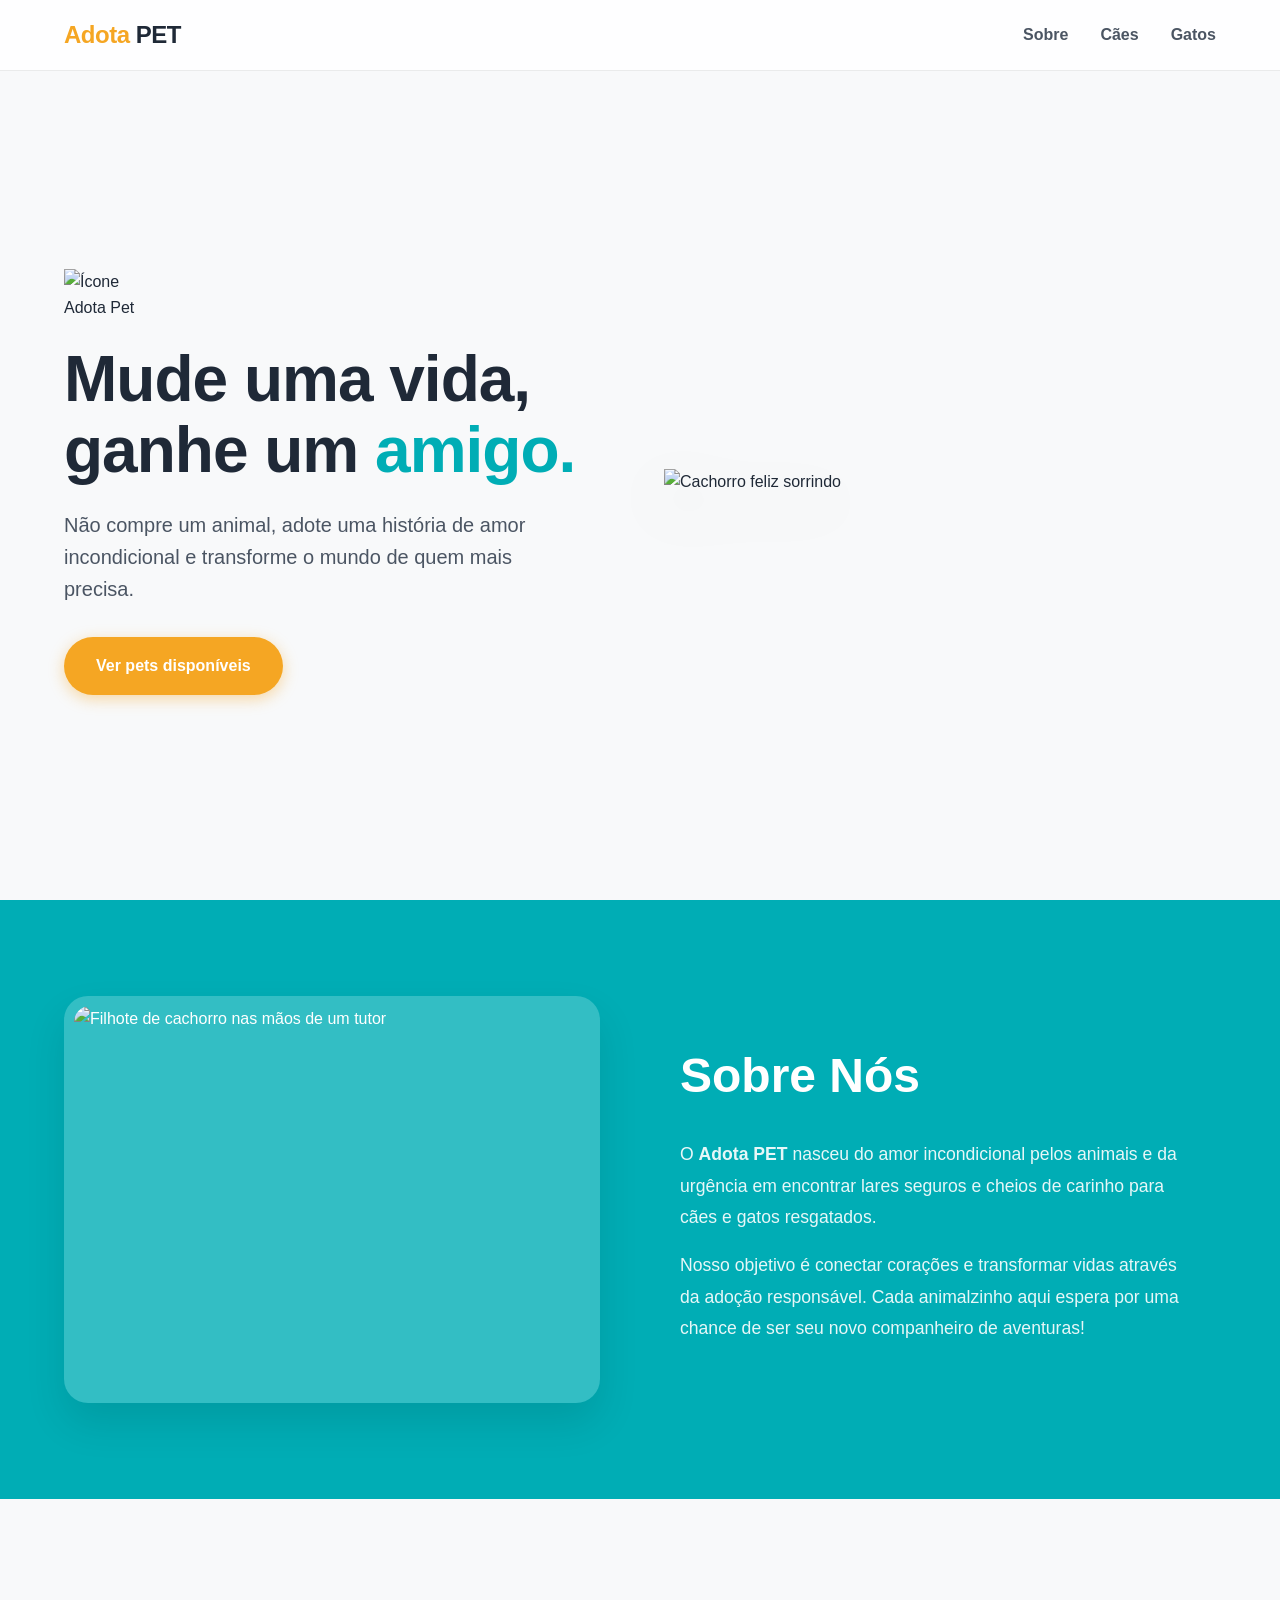
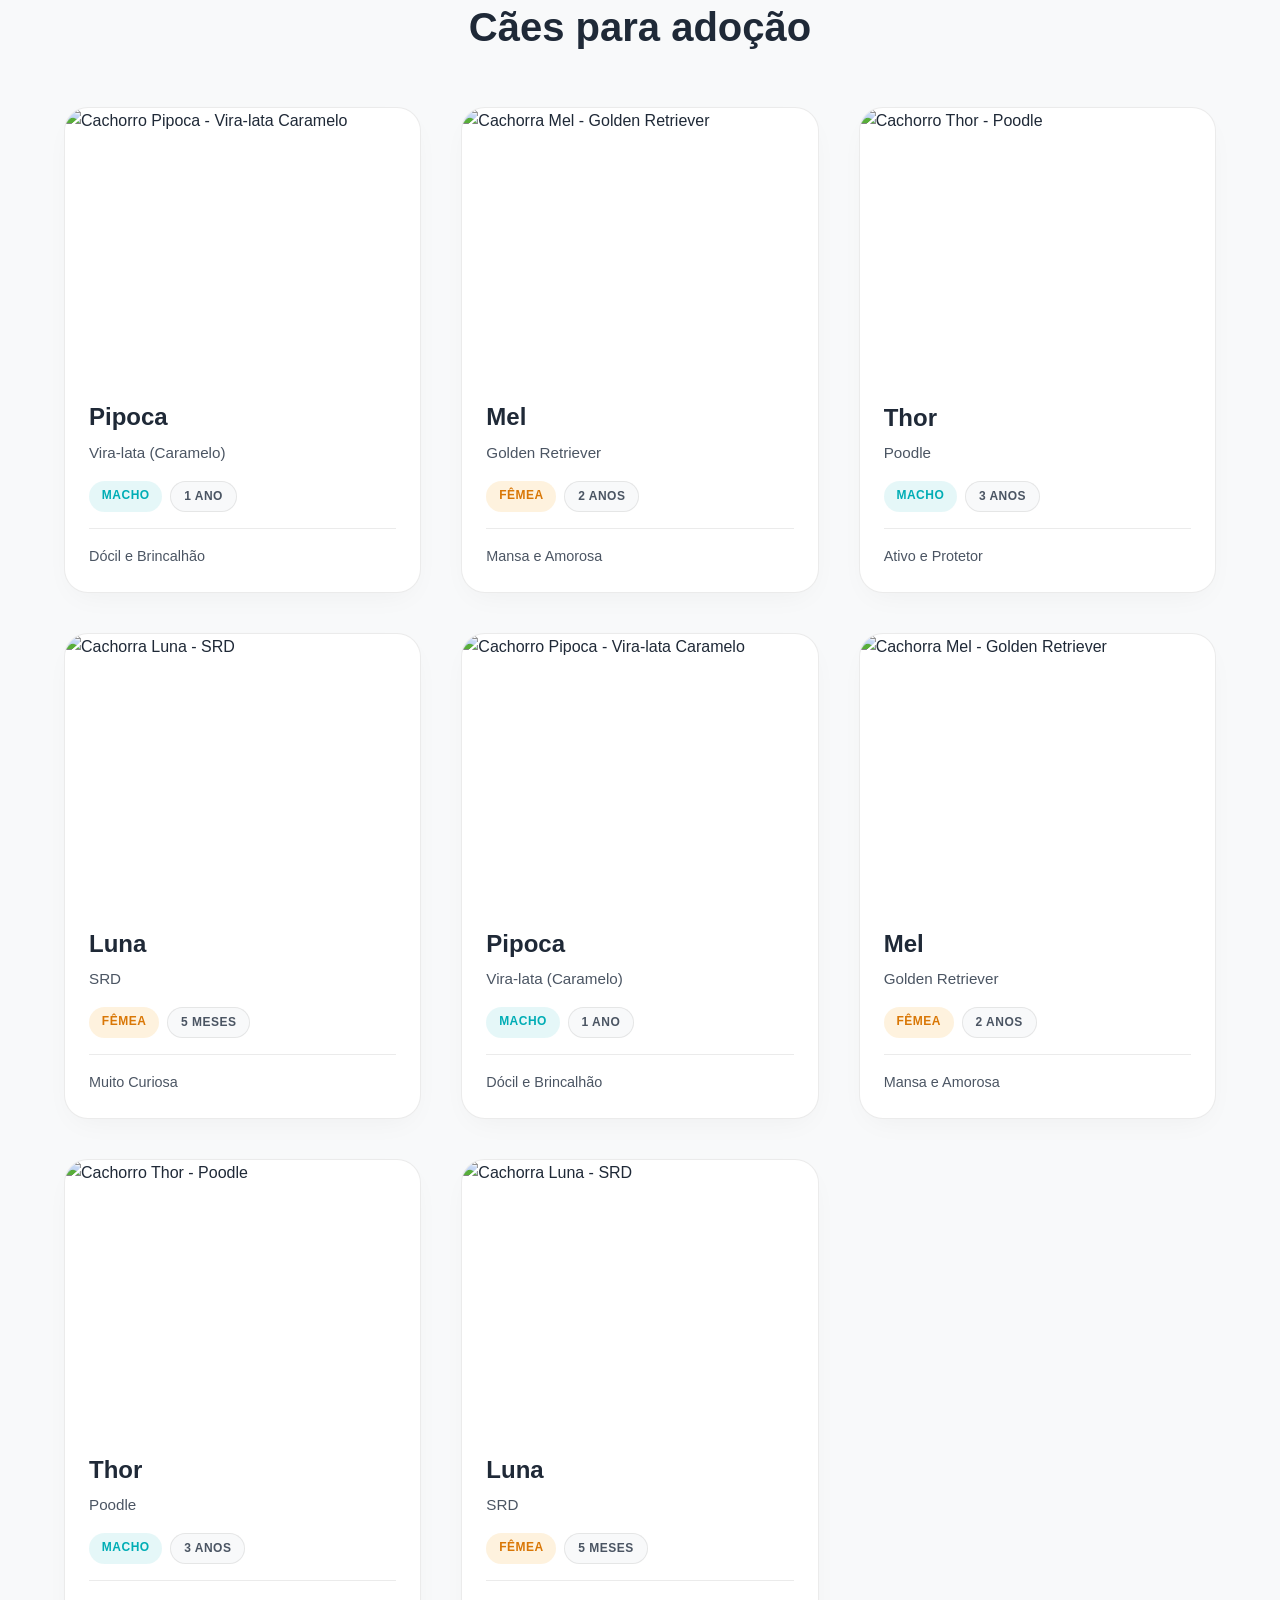
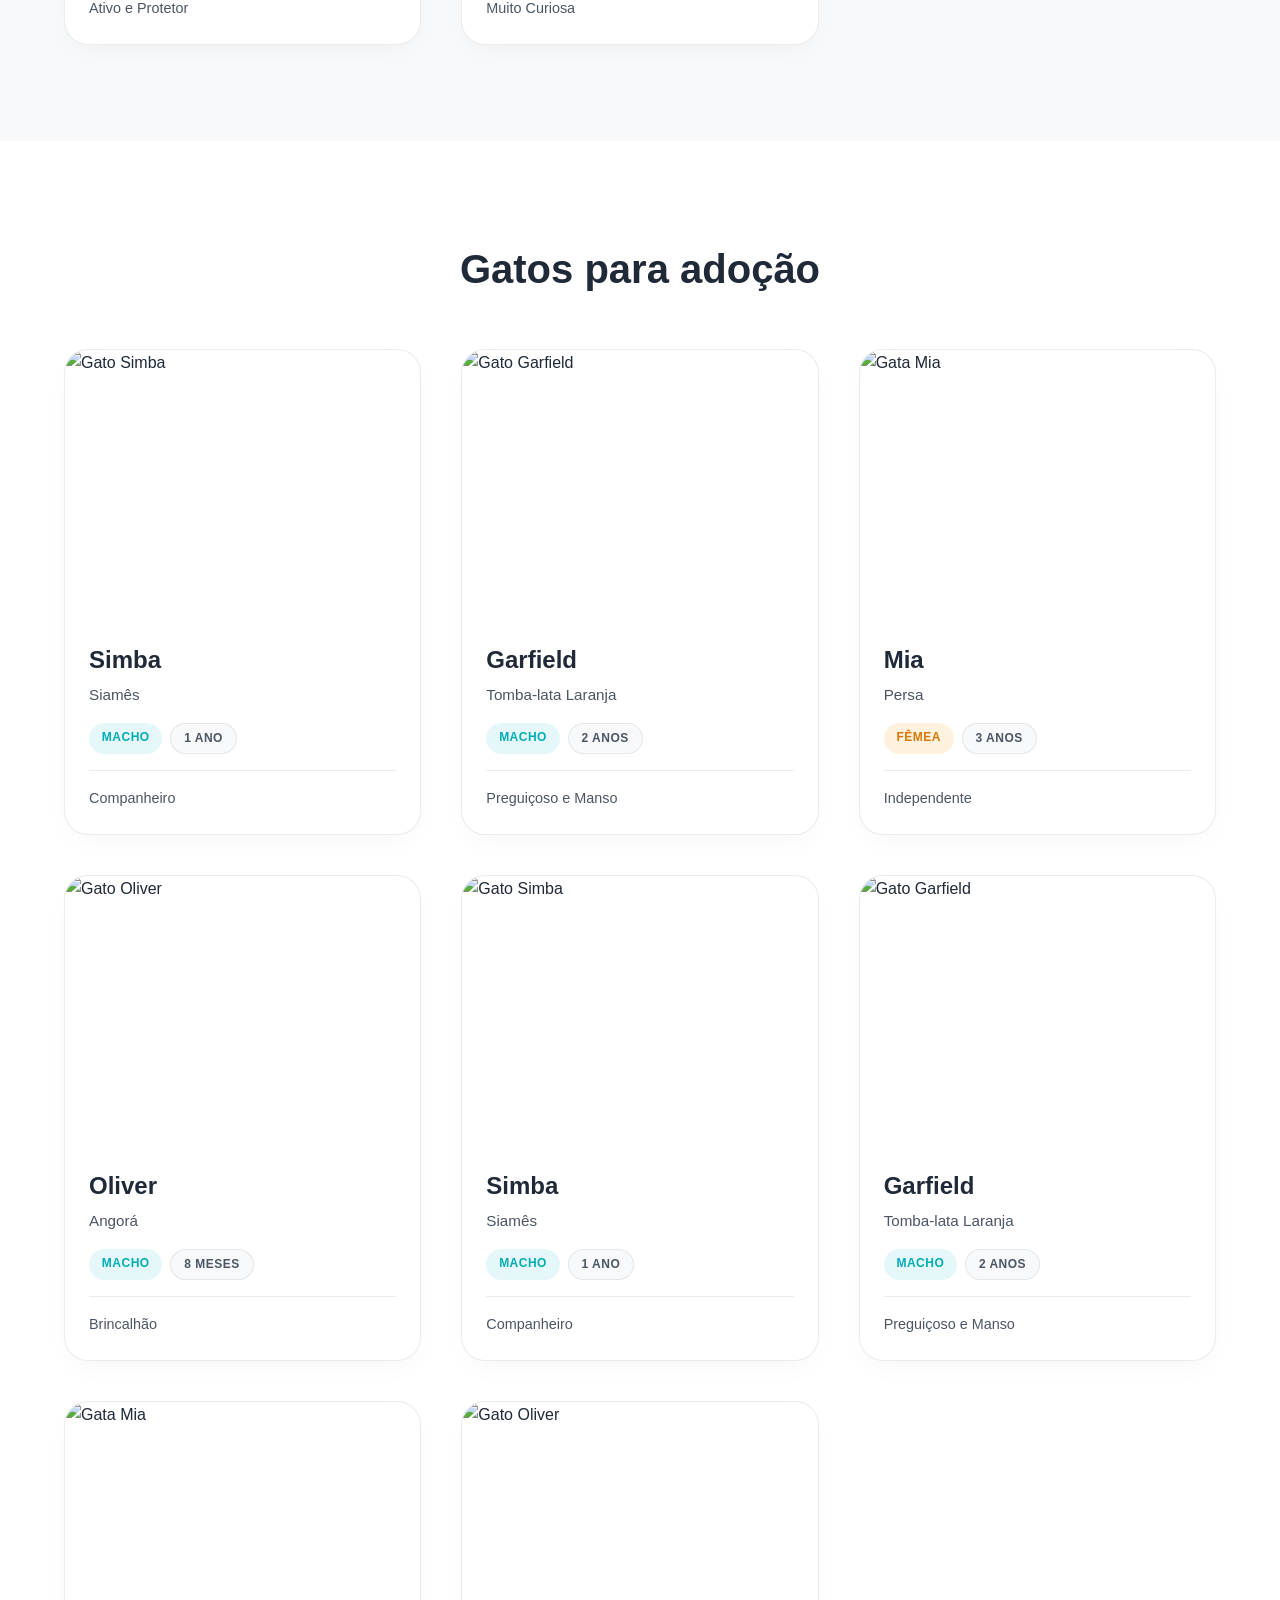
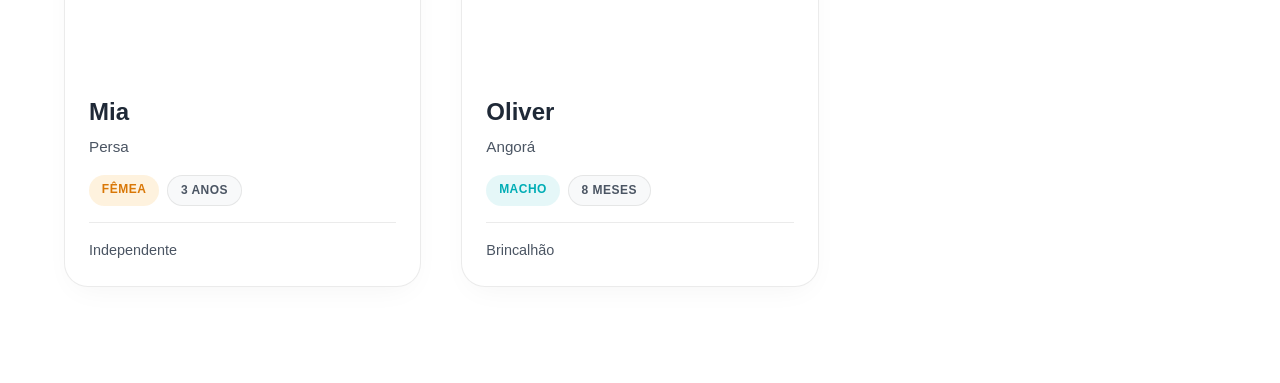
==== commit cc04db20: "alteração" ====
--- a/index.html
+++ b/index.html
@@ -6,13 +6,12 @@
     <meta name="viewport" content="width=device-width, initial-scale=1.0">
     <title>Adota PET ❤ | Encontre seu novo melhor amigo</title>
 
-    <!-- Google Fonts: Plus Jakarta Sans para um visual limpo e premium -->
     <link rel="preconnect" href="https://fonts.googleapis.com">
     <link rel="preconnect" href="https://fonts.gstatic.com" crossorigin>
     <link href="https://fonts.googleapis.com/css2?family=Plus+Jakarta+Sans:wght@400;500;600;700;800&display=swap"
         rel="stylesheet">
 
-    <link rel="stylesheet" href="style1.css">
+    <link rel="stylesheet" href="style.css">
 </head>
 
 <body>
@@ -78,11 +77,11 @@
                         <div class="card-info">
                             <h3>Pipoca</h3>
                             <p class="breed">Vira-lata (Caramelo)</p>
-                            <div class="badges">
-                                <span class="badge badge-male">Macho</span>
-                                <span class="badge badge-age">1 ano</span>
-                            </div>
-                            <p class="temperament">Dócil e Brincalhão</p>
+                            <div class="tipos">
+                                <span class="tipo-male">Macho</span>
+                                <span class="idade">1 ano</span>
+                            </div>
+                            <p class="temperamento">Dócil e Brincalhão</p>
                         </div>
                     </article>
 
@@ -95,11 +94,11 @@
                         <div class="card-info">
                             <h3>Mel</h3>
                             <p class="breed">Golden Retriever</p>
-                            <div class="badges">
-                                <span class="badge badge-female">Fêmea</span>
-                                <span class="badge badge-age">2 anos</span>
-                            </div>
-                            <p class="temperament">Mansa e Amorosa</p>
+                            <div class="tipos">
+                                <span class="tipo-female">Fêmea</span>
+                                <span class="idade">2 anos</span>
+                            </div>
+                            <p class="temperamento">Mansa e Amorosa</p>
                         </div>
                     </article>
 
@@ -112,11 +111,11 @@
                         <div class="card-info">
                             <h3>Thor</h3>
                             <p class="breed">Poodle</p>
-                            <div class="badges">
-                                <span class="badge badge-male">Macho</span>
-                                <span class="badge badge-age">3 anos</span>
-                            </div>
-                            <p class="temperament">Ativo e Protetor</p>
+                            <div class="tipos">
+                                <span class="tipo-male">Macho</span>
+                                <span class="idade">3 anos</span>
+                            </div>
+                            <p class="temperamento">Ativo e Protetor</p>
                         </div>
                     </article>
 
@@ -129,11 +128,11 @@
                         <div class="card-info">
                             <h3>Luna</h3>
                             <p class="breed">SRD</p>
-                            <div class="badges">
-                                <span class="badge badge-female">Fêmea</span>
-                                <span class="badge badge-age">5 meses</span>
-                            </div>
-                            <p class="temperament">Muito Curiosa</p>
+                            <div class="tipos">
+                                <span class="tipo-female">Fêmea</span>
+                                <span class="idade">5 meses</span>
+                            </div>
+                            <p class="temperamento">Muito Curiosa</p>
                         </div>
                     </article>
 
@@ -146,11 +145,11 @@
                         <div class="card-info">
                             <h3>Pipoca</h3>
                             <p class="breed">Vira-lata (Caramelo)</p>
-                            <div class="badges">
-                                <span class="badge badge-male">Macho</span>
-                                <span class="badge badge-age">1 ano</span>
-                            </div>
-                            <p class="temperament">Dócil e Brincalhão</p>
+                            <div class="tipos">
+                                <span class="tipo-male">Macho</span>
+                                <span class="idade">1 ano</span>
+                            </div>
+                            <p class="temperamento">Dócil e Brincalhão</p>
                         </div>
                     </article>
 
@@ -163,11 +162,11 @@
                         <div class="card-info">
                             <h3>Mel</h3>
                             <p class="breed">Golden Retriever</p>
-                            <div class="badges">
-                                <span class="badge badge-female">Fêmea</span>
-                                <span class="badge badge-age">2 anos</span>
-                            </div>
-                            <p class="temperament">Mansa e Amorosa</p>
+                            <div class="tipos">
+                                <span class="tipo-female">Fêmea</span>
+                                <span class="idade">2 anos</span>
+                            </div>
+                            <p class="temperamento">Mansa e Amorosa</p>
                         </div>
                     </article>
 
@@ -180,11 +179,11 @@
                         <div class="card-info">
                             <h3>Thor</h3>
                             <p class="breed">Poodle</p>
-                            <div class="badges">
-                                <span class="badge badge-male">Macho</span>
-                                <span class="badge badge-age">3 anos</span>
-                            </div>
-                            <p class="temperament">Ativo e Protetor</p>
+                            <div class="tipos">
+                                <span class="tipo-male">Macho</span>
+                                <span class="idade">3 anos</span>
+                            </div>
+                            <p class="temperamento">Ativo e Protetor</p>
                         </div>
                     </article>
 
@@ -197,11 +196,11 @@
                         <div class="card-info">
                             <h3>Luna</h3>
                             <p class="breed">SRD</p>
-                            <div class="badges">
-                                <span class="badge badge-female">Fêmea</span>
-                                <span class="badge badge-age">5 meses</span>
-                            </div>
-                            <p class="temperament">Muito Curiosa</p>
+                            <div class="tipos">
+                                <span class="tipo-female">Fêmea</span>
+                                <span class="idade">5 meses</span>
+                            </div>
+                            <p class="temperamento">Muito Curiosa</p>
                         </div>
                     </article>
                 </div>
@@ -216,16 +215,16 @@
                     <article class="card">
                         <figure>
                             <img src="https://images.unsplash.com/photo-1514888286974-6c03e2ca1dba?auto=format&fit=crop&q=80&w=400"
-                                alt="Gato Simba - Siamês" loading="lazy">
+                                alt="Gato Simba">
                         </figure>
                         <div class="card-info">
                             <h3>Simba</h3>
                             <p class="breed">Siamês</p>
-                            <div class="badges">
-                                <span class="badge badge-male">Macho</span>
-                                <span class="badge badge-age">1 ano</span>
-                            </div>
-                            <p class="temperament">Companheiro</p>
+                            <div class="tipos">
+                                <span class="tipo-male">Macho</span>
+                                <span class="idade">1 ano</span>
+                            </div>
+                            <p class="temperamento">Companheiro</p>
                         </div>
                     </article>
 
@@ -233,16 +232,16 @@
                     <article class="card">
                         <figure>
                             <img src="https://images.unsplash.com/photo-1573865526739-10659fec78a5?auto=format&fit=crop&q=80&w=400"
-                                alt="Gato Garfield - Laranja" loading="lazy">
+                                alt="Gato Garfield">
                         </figure>
                         <div class="card-info">
                             <h3>Garfield</h3>
                             <p class="breed">Tomba-lata Laranja</p>
-                            <div class="badges">
-                                <span class="badge badge-male">Macho</span>
-                                <span class="badge badge-age">2 anos</span>
-                            </div>
-                            <p class="temperament">Preguiçoso e Manso</p>
+                            <div class="tipos">
+                                <span class="tipo-male">Macho</span>
+                                <span class="idade">2 anos</span>
+                            </div>
+                            <p class="temperamento">Preguiçoso e Manso</p>
                         </div>
                     </article>
 
@@ -250,16 +249,16 @@
                     <article class="card">
                         <figure>
                             <img src="https://images.unsplash.com/photo-1533738363-b7f9aef128ce?auto=format&fit=crop&q=80&w=400"
-                                alt="Gata Mia - Persa" loading="lazy">
+                                alt="Gata Mia">
                         </figure>
                         <div class="card-info">
                             <h3>Mia</h3>
                             <p class="breed">Persa</p>
-                            <div class="badges">
-                                <span class="badge badge-female">Fêmea</span>
-                                <span class="badge badge-age">3 anos</span>
-                            </div>
-                            <p class="temperament">Independente</p>
+                            <div class="tipos">
+                                <span class="tipo-female">Fêmea</span>
+                                <span class="idade">3 anos</span>
+                            </div>
+                            <p class="temperamento">Independente</p>
                         </div>
                     </article>
 
@@ -267,16 +266,16 @@
                     <article class="card">
                         <figure>
                             <img src="https://images.unsplash.com/photo-1495360010541-f48722b34f7d?auto=format&fit=crop&q=80&w=400"
-                                alt="Gato Oliver - Angorá" loading="lazy">
+                                alt="Gato Oliver">
                         </figure>
                         <div class="card-info">
                             <h3>Oliver</h3>
                             <p class="breed">Angorá</p>
-                            <div class="badges">
-                                <span class="badge badge-male">Macho</span>
-                                <span class="badge badge-age">8 meses</span>
-                            </div>
-                            <p class="temperament">Brincalhão</p>
+                            <div class="tipos">
+                                <span class="tipo-male">Macho</span>
+                                <span class="idade">8 meses</span>
+                            </div>
+                            <p class="temperamento">Brincalhão</p>
                         </div>
                     </article>
 
@@ -284,16 +283,16 @@
                     <article class="card">
                         <figure>
                             <img src="https://images.unsplash.com/photo-1514888286974-6c03e2ca1dba?auto=format&fit=crop&q=80&w=400"
-                                alt="Gato Simba - Siamês" loading="lazy">
+                                alt="Gato Simba">
                         </figure>
                         <div class="card-info">
                             <h3>Simba</h3>
                             <p class="breed">Siamês</p>
-                            <div class="badges">
-                                <span class="badge badge-male">Macho</span>
-                                <span class="badge badge-age">1 ano</span>
-                            </div>
-                            <p class="temperament">Companheiro</p>
+                            <div class="tipos">
+                                <span class="tipo-male">Macho</span>
+                                <span class="idade">1 ano</span>
+                            </div>
+                            <p class="temperamento">Companheiro</p>
                         </div>
                     </article>
 
@@ -301,16 +300,16 @@
                     <article class="card">
                         <figure>
                             <img src="https://images.unsplash.com/photo-1573865526739-10659fec78a5?auto=format&fit=crop&q=80&w=400"
-                                alt="Gato Garfield - Laranja" loading="lazy">
+                                alt="Gato Garfield">
                         </figure>
                         <div class="card-info">
                             <h3>Garfield</h3>
                             <p class="breed">Tomba-lata Laranja</p>
-                            <div class="badges">
-                                <span class="badge badge-male">Macho</span>
-                                <span class="badge badge-age">2 anos</span>
-                            </div>
-                            <p class="temperament">Preguiçoso e Manso</p>
+                            <div class="tipos">
+                                <span class="tipo-male">Macho</span>
+                                <span class="idade">2 anos</span>
+                            </div>
+                            <p class="temperamento">Preguiçoso e Manso</p>
                         </div>
                     </article>
 
@@ -318,16 +317,16 @@
                     <article class="card">
                         <figure>
                             <img src="https://images.unsplash.com/photo-1533738363-b7f9aef128ce?auto=format&fit=crop&q=80&w=400"
-                                alt="Gata Mia - Persa" loading="lazy">
+                                alt="Gata Mia">
                         </figure>
                         <div class="card-info">
                             <h3>Mia</h3>
                             <p class="breed">Persa</p>
-                            <div class="badges">
-                                <span class="badge badge-female">Fêmea</span>
-                                <span class="badge badge-age">3 anos</span>
-                            </div>
-                            <p class="temperament">Independente</p>
+                            <div class="tipos">
+                                <span class="tipo-female">Fêmea</span>
+                                <span class="idade">3 anos</span>
+                            </div>
+                            <p class="temperamento">Independente</p>
                         </div>
                     </article>
 
@@ -335,16 +334,16 @@
                     <article class="card">
                         <figure>
                             <img src="https://images.unsplash.com/photo-1495360010541-f48722b34f7d?auto=format&fit=crop&q=80&w=400"
-                                alt="Gato Oliver - Angorá" loading="lazy">
+                                alt="Gato Oliver">
                         </figure>
                         <div class="card-info">
                             <h3>Oliver</h3>
                             <p class="breed">Angorá</p>
-                            <div class="badges">
-                                <span class="badge badge-male">Macho</span>
-                                <span class="badge badge-age">8 meses</span>
-                            </div>
-                            <p class="temperament">Brincalhão</p>
+                            <div class="tipos">
+                                <span class="tipo-male">Macho</span>
+                                <span class="idade">8 meses</span>
+                            </div>
+                            <p class="temperamento">Brincalhão</p>
                         </div>
                     </article>
                 </div>
--- a/style.css
+++ b/style.css
@@ -0,0 +1,361 @@
+/* CSS */
+:root {
+
+    --cor-principal: #F5A623;
+    --cor-principal-hover: #E09612;
+    --cor-secundaria: #00ADB5;
+    --cor-texto-dark: #1F2937;
+    --cor-texto-light: #4B5563;
+    --cor-fundo: #F8F9FA;
+    --cor-fundo-alt: #FFFFFF;
+    --cor-borda: rgba(0, 0, 0, 0.08);
+}
+
+* {
+    margin: 0;
+    padding: 0;
+    box-sizing: border-box;
+}
+
+html {
+    scroll-behavior: smooth;
+    font-size: 16px;
+}
+
+body {
+    font-family: 'Plus Jakarta Sans', sans-serif;
+    background-color: var(--cor-fundo);
+    color: var(--cor-texto-dark);
+    line-height: 1.6;
+    -webkit-font-smoothing: antialiased;
+}
+
+a {
+    text-decoration: none;
+    transition: var(--transition-smooth);
+}
+
+img {
+    max-width: 100%;
+    display: block;
+}
+
+/*Container*/
+.container {
+    width: 90%;
+    max-width: 1200px;
+    margin: 0 auto;
+}
+
+/*Header*/
+header {
+    position: fixed;
+    top: 0;
+    width: 100%;
+    padding: 1rem 5%;
+    display: flex;
+    justify-content: space-between;
+    align-items: center;
+    background-color: rgba(255, 255, 255, 0.85);
+    border-bottom: 1px solid var(--cor-borda);
+    transition: var(--transition-smooth);
+}
+
+.logo a {
+    color: var(--cor-texto-dark);
+    font-size: 1.5rem;
+    font-weight: 800;
+    letter-spacing: -0.5px;
+}
+
+.logo-highlight {
+    color: var(--cor-principal);
+}
+
+.menu {
+    display: flex;
+    gap: 2rem;
+}
+
+.menu a {
+    color: var(--cor-texto-light);
+    font-weight: 600;
+    font-size: 1rem;
+    position: relative;
+}
+
+.menu a::after {
+    content: '';
+    position: absolute;
+    width: 0;
+    height: 2px;
+    bottom: -4px;
+    left: 0;
+    background-color: var(--cor-secundaria);
+    transition: var(--transition-smooth);
+}
+
+.menu a:hover {
+    color: var(--cor-secundaria);
+}
+
+.menu a:hover::after {
+    width: 100%;
+}
+
+/*Botões*/
+.btn-primary {
+    display: inline-block;
+    background-color: var(--cor-principal);
+    color: #fff;
+    padding: 1rem 2rem;
+    border-radius: 50px;
+    font-weight: 700;
+    margin-top: 2rem;
+    box-shadow: 0 4px 15px rgba(245, 166, 35, 0.4);
+    transition: var(--transition-smooth);
+}
+
+.btn-primary:hover {
+    background-color: var(--cor-principal-hover);
+    transform: translateY(-3px);
+    box-shadow: 0 8px 20px rgba(245, 166, 35, 0.6);
+}
+
+/* #destaque e #sobre */
+#destaque {
+    padding: 8rem 0 4rem;
+    min-height: 100vh;
+    display: flex;
+    align-items: center;
+}
+
+.destaque-container,
+.sobre-container {
+    display: flex;
+    flex-direction: column;
+    gap: 3rem;
+    align-items: center;
+}
+
+.text-content {
+    text-align: center;
+}
+
+.text-content h1 {
+    font-size: clamp(2.5rem, 5vw, 4rem);
+    line-height: 1.1;
+    font-weight: 800;
+    color: var(--cor-texto-dark);
+    margin: 1.5rem 0;
+    letter-spacing: -1px;
+}
+
+.text-content h1 span {
+    color: var(--cor-secundaria);
+}
+
+.text-content p {
+    font-size: clamp(1rem, 2vw, 1.25rem);
+    color: var(--cor-texto-light);
+    max-width: 500px;
+    margin: 0 auto;
+}
+
+.logo-destaque {
+    width: 80px;
+    margin: 0 auto;
+}
+
+.image-content .img-destaque {
+    max-height: 400px;
+    object-fit: contain;
+    filter: drop-shadow(0 20px 30px rgba(0, 0, 0, 0.1));
+}
+
+#sobre {
+    background-color: var(--cor-secundaria);
+    padding: 6rem 0;
+    color: #fff;
+}
+
+#sobre .text-content {
+    text-align: left;
+}
+
+#sobre h2 {
+    font-size: clamp(2rem, 4vw, 3rem);
+    margin-bottom: 1.5rem;
+    color: #fff;
+}
+
+#sobre p {
+    color: rgba(255, 255, 255, 0.9);
+    font-size: 1.1rem;
+    margin-bottom: 1rem;
+    line-height: 1.8;
+}
+
+.image-wrapper {
+    border-radius: 24px;
+    padding: 10px;
+    background: rgba(255, 255, 255, 0.2);
+    box-shadow: 0 20px 40px rgba(0, 0, 0, 0.1);
+}
+
+.img-sobre {
+    border-radius: 16px;
+    aspect-ratio: 4/3;
+    object-fit: cover;
+}
+
+/*Sessões de Pets*/
+.pet-section {
+    padding: 6rem 0;
+}
+
+.bg-alt {
+    background-color: var(--cor-fundo-alt);
+}
+
+.section-title {
+    font-size: clamp(2rem, 4vw, 2.5rem);
+    text-align: center;
+    margin-bottom: 3rem;
+    color: var(--cor-texto-dark);
+}
+
+.card-grid {
+    display: grid;
+    grid-template-columns: repeat(auto-fit, minmax(260px, 1fr));
+    gap: 2.5rem;
+}
+
+/* Estilo do card */
+.card {
+    background-color: #fff;
+    border-radius: 24px;
+    border: 1px solid var(--cor-borda);
+    overflow: hidden;
+    box-shadow: 0 10px 30px -10px rgba(0, 0, 0, 0.05);
+    /* sombra base difusa */
+    transition: var(--transition-smooth);
+    display: flex;
+    flex-direction: column;
+}
+
+.card:hover {
+    transform: translateY(-8px);
+    box-shadow: 0 20px 40px -10px rgba(0, 0, 0, 0.15);
+    border-color: rgba(0, 173, 181, 0.3);
+}
+
+.card figure {
+    width: 100%;
+    aspect-ratio: 4/3;
+    overflow: hidden;
+}
+
+.card figure img {
+    width: 100%;
+    height: 100%;
+    object-fit: cover;
+}
+
+.card-info {
+    padding: 1.5rem;
+    display: flex;
+    flex-direction: column;
+    flex-grow: 1;
+}
+
+.card-info h3 {
+    font-size: 1.5rem;
+    color: var(--cor-texto-dark);
+    margin-bottom: 0.25rem;
+}
+
+.card-info .breed {
+    font-size: 0.95rem;
+    color: var(--cor-texto-light);
+    margin-bottom: 1rem;
+    font-weight: 500;
+}
+
+/* Tipos e Tags Modernas */
+.tipos {
+    display: flex;
+    gap: 0.5rem;
+    margin-bottom: 1rem;
+}
+
+.tipo-male {
+    padding: 0.3rem 0.8rem;
+    border-radius: 50px;
+    font-size: 0.75rem;
+    font-weight: 700;
+    text-transform: uppercase;
+    letter-spacing: 0.5px;
+    background-color: rgba(0, 173, 181, 0.1);
+    color: var(--cor-secundaria);
+}
+
+.tipo-female {
+    padding: 0.3rem 0.8rem;
+    border-radius: 50px;
+    font-size: 0.75rem;
+    font-weight: 700;
+    text-transform: uppercase;
+    letter-spacing: 0.5px;
+    background-color: rgba(245, 166, 35, 0.15);
+    color: #D97706;
+}
+
+.idade {
+    padding: 0.3rem 0.8rem;
+    border-radius: 50px;
+    font-size: 0.75rem;
+    font-weight: 700;
+    text-transform: uppercase;
+    letter-spacing: 0.5px;
+    background-color: var(--cor-fundo);
+    color: var(--cor-texto-light);
+    border: 1px solid var(--cor-borda);
+}
+
+.card-info .temperamento {
+    font-size: 0.9rem;
+    color: var(--cor-texto-light);
+    margin-top: auto;
+    padding-top: 1rem;
+    border-top: 1px solid var(--cor-borda);
+}
+
+@media (min-width: 768px) {
+    .destaque-container {
+        flex-direction: row;
+        text-align: left;
+    }
+
+    .text-content {
+        text-align: left;
+        flex: 1;
+    }
+
+    .text-content p {
+        margin: 0;
+    }
+
+    .image-content {
+        flex: 1;
+    }
+
+    .logo-destaque {
+        margin: 0;
+    }
+
+    .sobre-container {
+        flex-direction: row;
+        gap: 5rem;
+    }
+}
